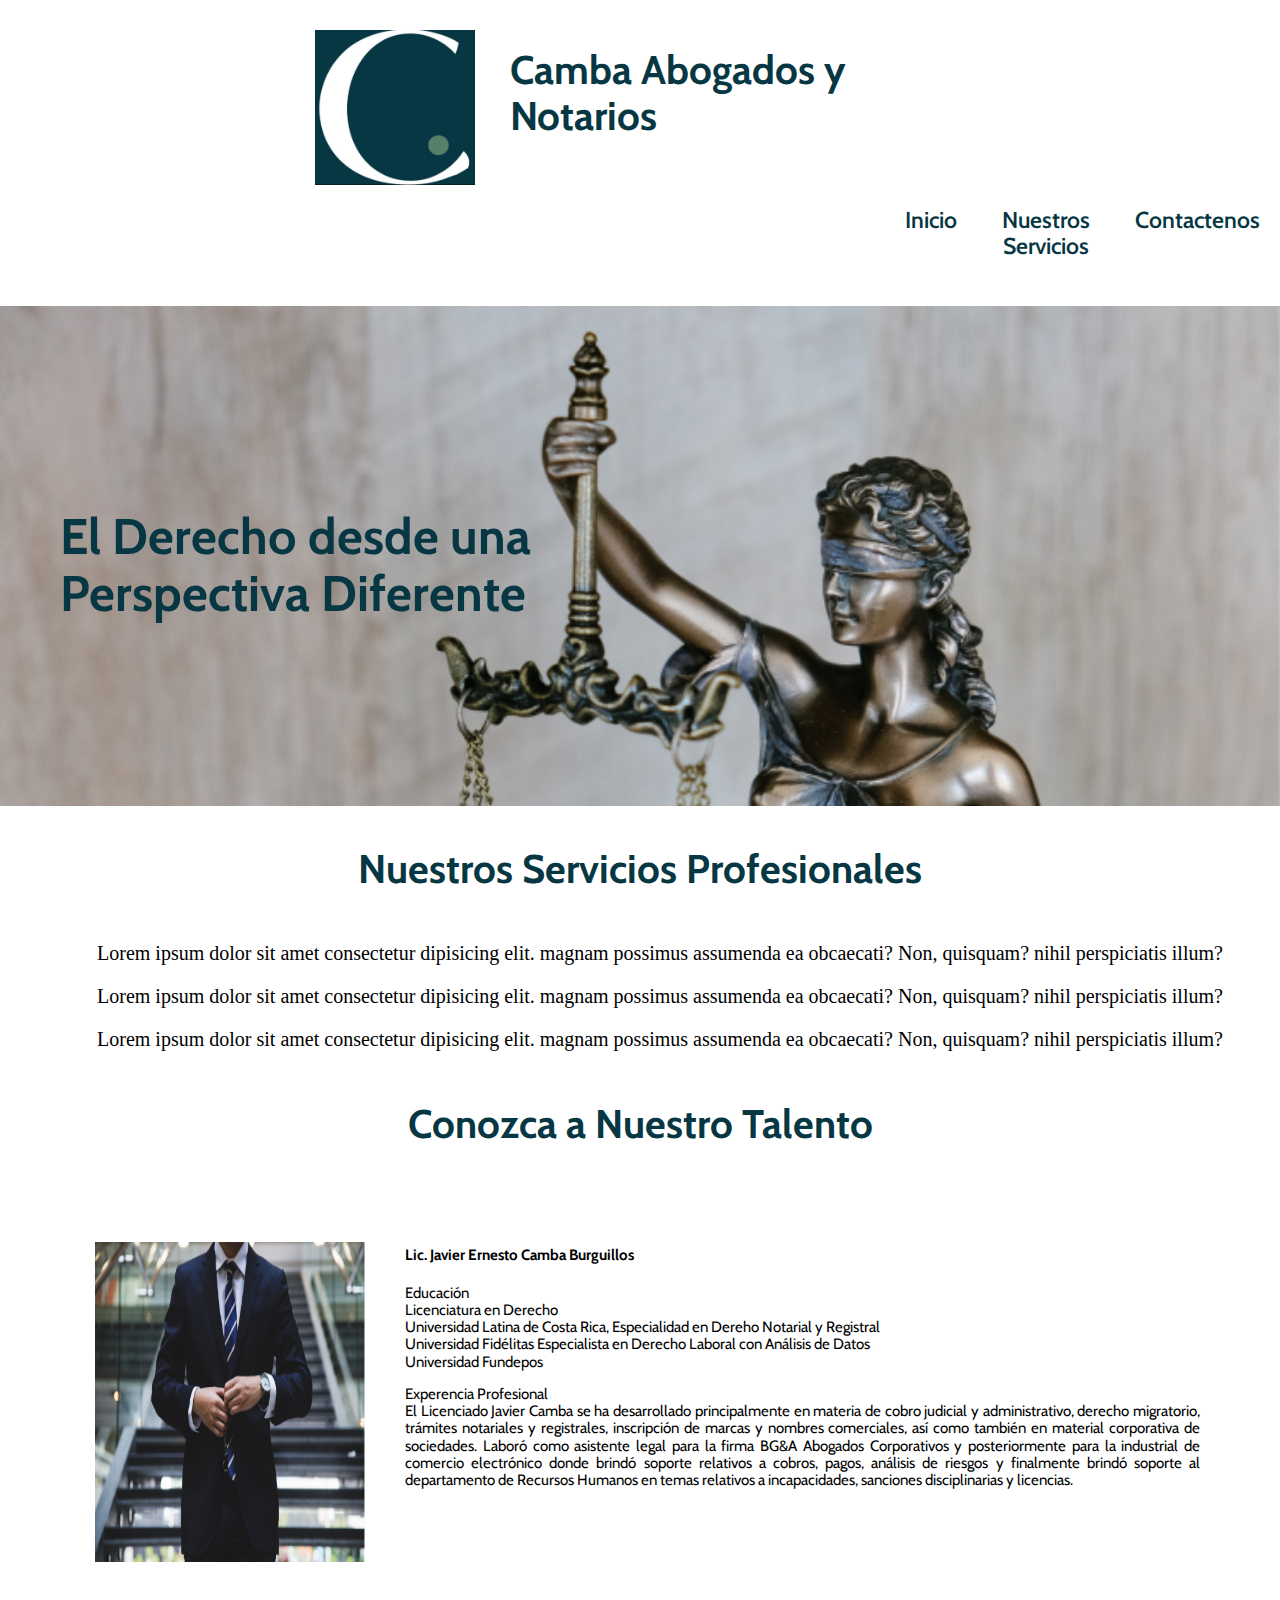
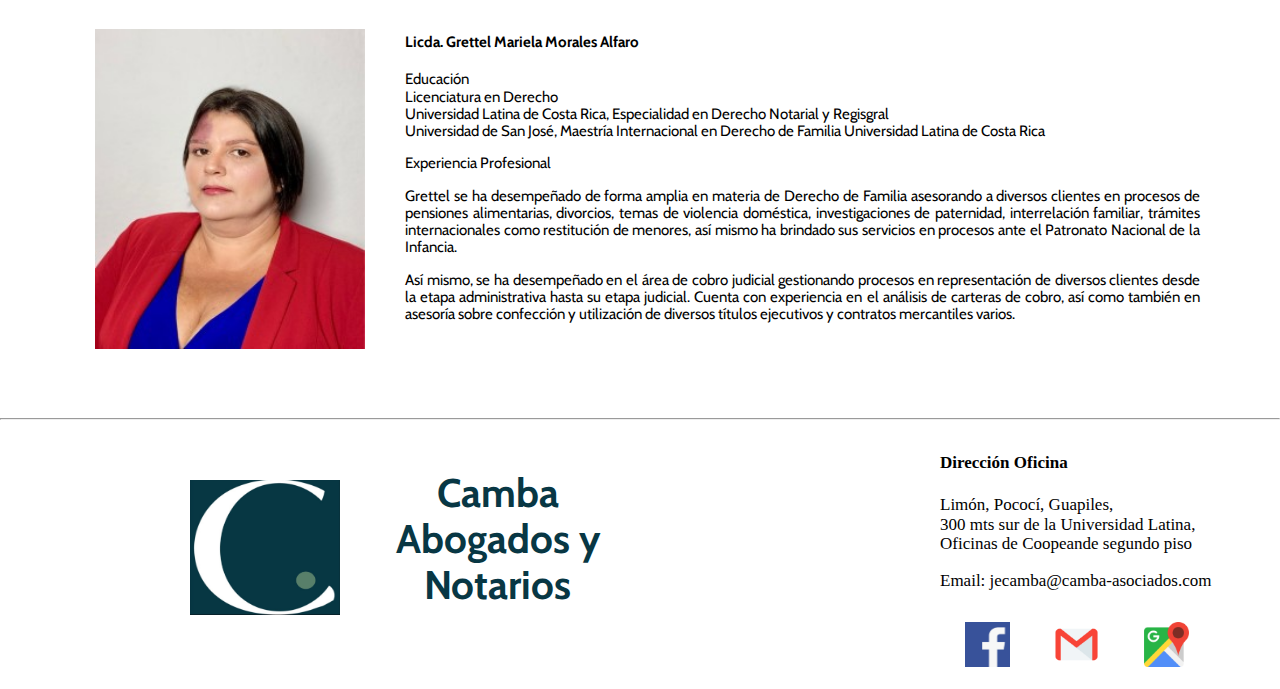
==== index.html @ 41d9d63f "update" ====
<!DOCTYPE html>
<html lang="es">
<head>
    <meta charset="UTF-8">
    <meta http-equiv="X-UA-Compatible" content="IE=edge">
    <meta name="viewport" content="width=device-width, initial-scale=1.0">
    <title>Camba & Asociados</title>
    <link rel="stylesheet" href="css/normalize.css">
    <link rel="preconnect" href="https://fonts.googleapis.com">
    <link rel="preconnect" href="https://fonts.gstatic.com" crossorigin>
    <link href="https://fonts.googleapis.com/css2?family=Cabin:wght@500&display=swap" rel="stylesheet">
    <link href="css/style.css" rel="stylesheet">
</head>
<body>
    <header>
        <img class="top-logo" src="images/logo-blanco1.png" alt="logo">
        <h1>Camba Abogados y Notarios<h1>

            <nav class="barra-navegacion">
                <a href="#">Inicio</a>
                <a href="#">Nuestros Servicios</a>
                <a href="#">Contactenos</a>
            </nav>

    </header>
    <section class="hero">
        <div>
            <h2 class="quote">El Derecho desde una <br> Perspectiva Diferente</h2>
            </div>            
        </div><!--contenido hero-->
    </section>  
    <main>
        <h3>Nuestros Servicios Profesionales</h3>
        <ul class="servicios">
            <li>Lorem ipsum dolor sit amet consectetur dipisicing elit. 
                magnam possimus assumenda ea obcaecati? Non, quisquam? nihil perspiciatis illum?</li> 
            <li>Lorem ipsum dolor sit amet consectetur dipisicing elit.
                magnam possimus assumenda ea obcaecati? Non, quisquam? nihil perspiciatis illum?</li>
            <li>Lorem ipsum dolor sit amet consectetur dipisicing elit.
                 magnam possimus assumenda ea obcaecati? Non, quisquam? nihil perspiciatis illum?</li>                    
        </ul>
        <h3>Conozca a Nuestro Talento</h3>
        <section class="talento">
            <img class="foto" src="images/abogado.png" alt="lic">
            <h4>Lic. Javier Ernesto Camba Burguillos</h4>
            <p>Educación<br> Licenciatura en Derecho  <br>
            Universidad Latina de Costa Rica, Especialidad en Dereho Notarial y Registral<br>
            Universidad Fidélitas Especialista en Derecho Laboral con Análisis de Datos<br>
            Universidad Fundepos</p>
            <p>Experencia Profesional<br>
            El Licenciado Javier Camba se ha desarrollado principalmente en materia de cobro judicial y administrativo,
                derecho migratorio, trámites notariales y registrales, inscripción de marcas y nombres comerciales, así
                como también en material corporativa de sociedades.  Laboró como asistente legal para la firma BG&A Abogados
                Corporativos y posteriormente para la industrial de comercio electrónico donde brindó soporte relativos 
                a cobros, pagos, análisis de riesgos y finalmente brindó soporte al departamento de Recursos Humanos en 
                temas relativos a incapacidades, sanciones disciplinarias y licencias.
            </p>
        </section>

        <section class="talento">
            <img class="foto" src="images/licenciada.jpg" alt="licda">    
            <h4 class="name">Licda. Grettel Mariela Morales Alfaro</h4>
            <p>Educación<br>  Licenciatura en Derecho <br>
            Universidad Latina de Costa Rica, Especialidad en Derecho Notarial y Regisgral <br>
            Universidad de San José, Maestría Internacional en Derecho de Familia 
            Universidad Latina de Costa Rica</p>
            <p>Experiencia Profesional</p>
            <p>Grettel se ha desempeñado de forma amplia en materia de Derecho de Familia asesorando a diversos
                clientes en procesos de pensiones alimentarias, divorcios, temas de violencia doméstica, investigaciones
                de paternidad, interrelación familiar, trámites internacionales como restitución de menores, así mismo
                ha brindado sus servicios en procesos ante el Patronato Nacional de la Infancia.
            </p>
            <p>Así mismo, se ha desempeñado en el área de cobro judicial gestionando procesos en representación de 
                diversos clientes desde la etapa administrativa hasta su etapa judicial.  Cuenta con experiencia en el 
                análisis de carteras de cobro, así como también en asesoría sobre confección y utilización de diversos
                títulos ejecutivos y contratos mercantiles varios.</p>
        </section>
    </main>
    <hr>
    <footer>
        <section class="abogados">
            <img class="bottom-logo" src="images/logo-blanco1.png" alt="logo">
            <h3 class="abogados-titulo">Camba Abogados y Notarios</h3>       
        </section>
        <div class="contact">
            <h4>Dirección Oficina</h4>
            <p>Limón, Pococí, Guapiles, <br>300 mts sur de la Universidad Latina, <br>Oficinas de Coopeande segundo piso</p>
            <p>Email: jecamba@camba-asociados.com</p>
            <a href="https://www.facebook.com/profile.php?id=100090174113965&mibextid=LQQJ4d" target="_blank"><img src="images/facebook.png" alt="facebook logo" class="icon"></a>
            <a href="mailto:jecamba-asociados.com" target="_blank"><img src="images/email.png" alt="gmail logo" class="icon"></a> 
            <a href="#" target="_blank"><img src="images/location.png" alt="ubicacion" class="icon"></a>
        </div>       
    </footer>
</body>
</html>
---- css/style.css ----
:root {
    --primario: #8f9e93;
    --secundario: #d9d9b4;
    --claro: #527f49;
    --oscuro: #083744;
    
    --fuenteHeading: 'cabin', sans-serif;
}

/* Globales */
html {
    font-size: 62.5%;
    box-sizing: border-box;  /*hack para box model*/
    scroll-snap-type: y mandatory;
}

*, *:before, *:after {
    box-sizing: inherit;
  }  

body {
    font-size: 20px;
    background: white;
    justify-content: space-evenly;
}

  .hero {
    background-image: url(../images/law.png);
    background-repeat: no-repeat center;
    background-size: cover;
    height: 500px;
    position: relative;
    padding: 1rem;
}

h1 {
    font-family: var(--fuenteHeading);
    color: var(--oscuro);
    padding: .5em;
}

h2 {
    font-family: var(--fuenteHeading);
    font-size: 50px; 
    color: var(--oscuro);
    margin-left: 50px; 
    margin-bottom: 50px;
    padding-top: 15rem;
}

h3 {
    font-family: var(--fuenteHeading);
    text-align: center;
    font-size: 40px;
    color: var(--oscuro);
}

/*barra Nav*/
.barra-navegacion {
    display: flex;
    flex-direction: column;
}

@media(min-width: 768px) {
    .barra-navegacion {
       flex-direction: row;
       justify-content: space-evenly; 
    }
}

.barra-navegacion, a {
    text-align: center;
    text-decoration: none;
    font-size: 2rem;
    font-weight: 600;
    color: var(--oscuro);
    font-size: 23px; 
    margin-top: 80px;    
}

/*SERVICIOS*/
.servicios li {
    text-align: center;
    list-style-type: none;
    padding: 1rem;
}

img {
    float: center; 
    padding: 1.5rem;
}

/*HEADER*/

header {
    display: grid;
    grid-template-columns: 1fr 2fr 2fr;
}

.talento {
    text-align: justify;
    margin: 50px;
}

.top-logo {
    width: 190px;
    height: 200px;
    margin-left: 30rem;
    padding-top: 3rem;
}

.icon {
    width: 75px;
    height: 75px;
    margin-left: 1rem;
}

/*NUESTRO TALENTO*/
.talento {
    justify-content: center;
    padding: 3rem;
    font-size: 1.5rem;
    font-family: var(--fuenteHeading);
}

.foto {
    float: left;
    margin-right: 25px;
    width: 30rem;
    height: 350px;
}

/*FOOTER*/
footer {
    display: grid;
    grid-template-columns: 2fr 2fr;
}

.bottom-logo {
    width: 180px;
    height: 200px;
    float: left;
    margin-left: 175px;
    padding-top: 5rem;
}   

.contact {
    float: right;
    margin-left: 300px;
    font-size: 17px;
}


/*CONTACT US*/
.contacto {
    text-align: center;
    padding: 0%;
}

.bloques {
    display: grid;
    grid-template-columns: repeat(4, 1fr);
    gap: 2rem;
}
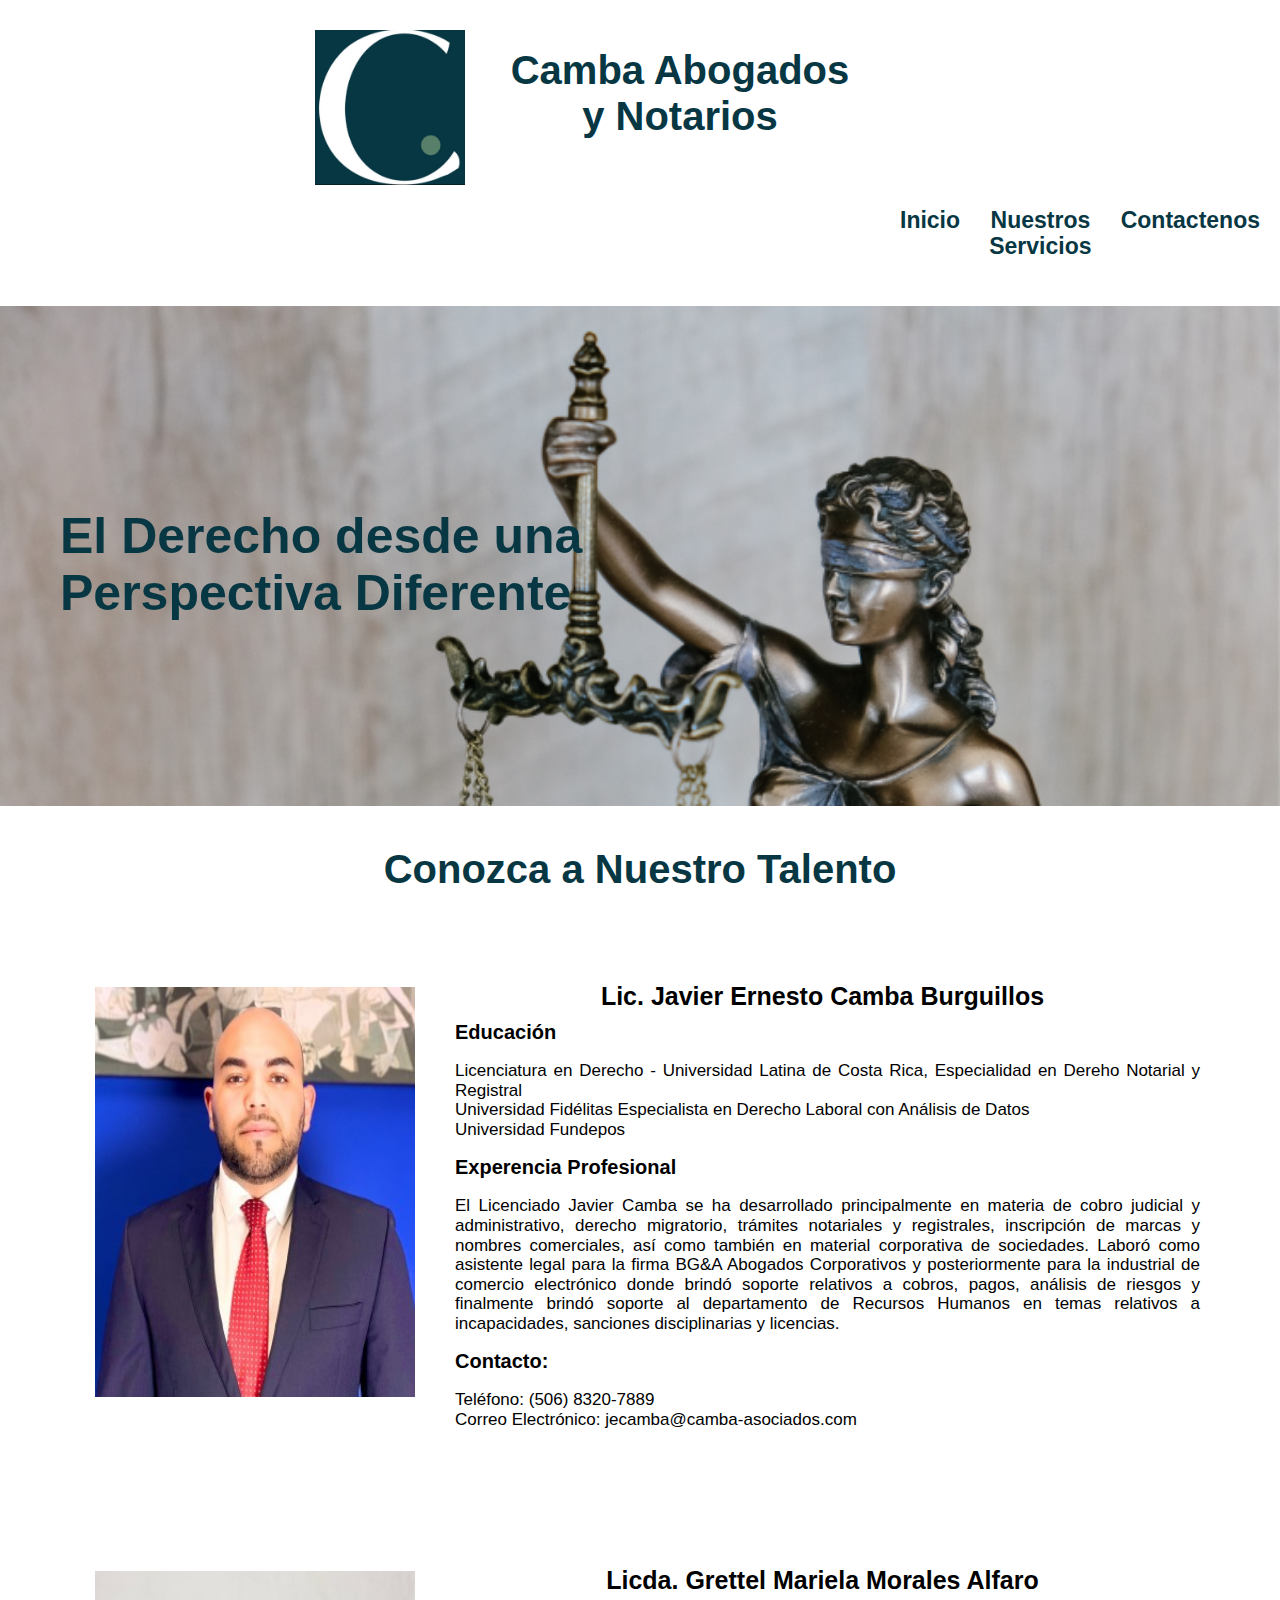
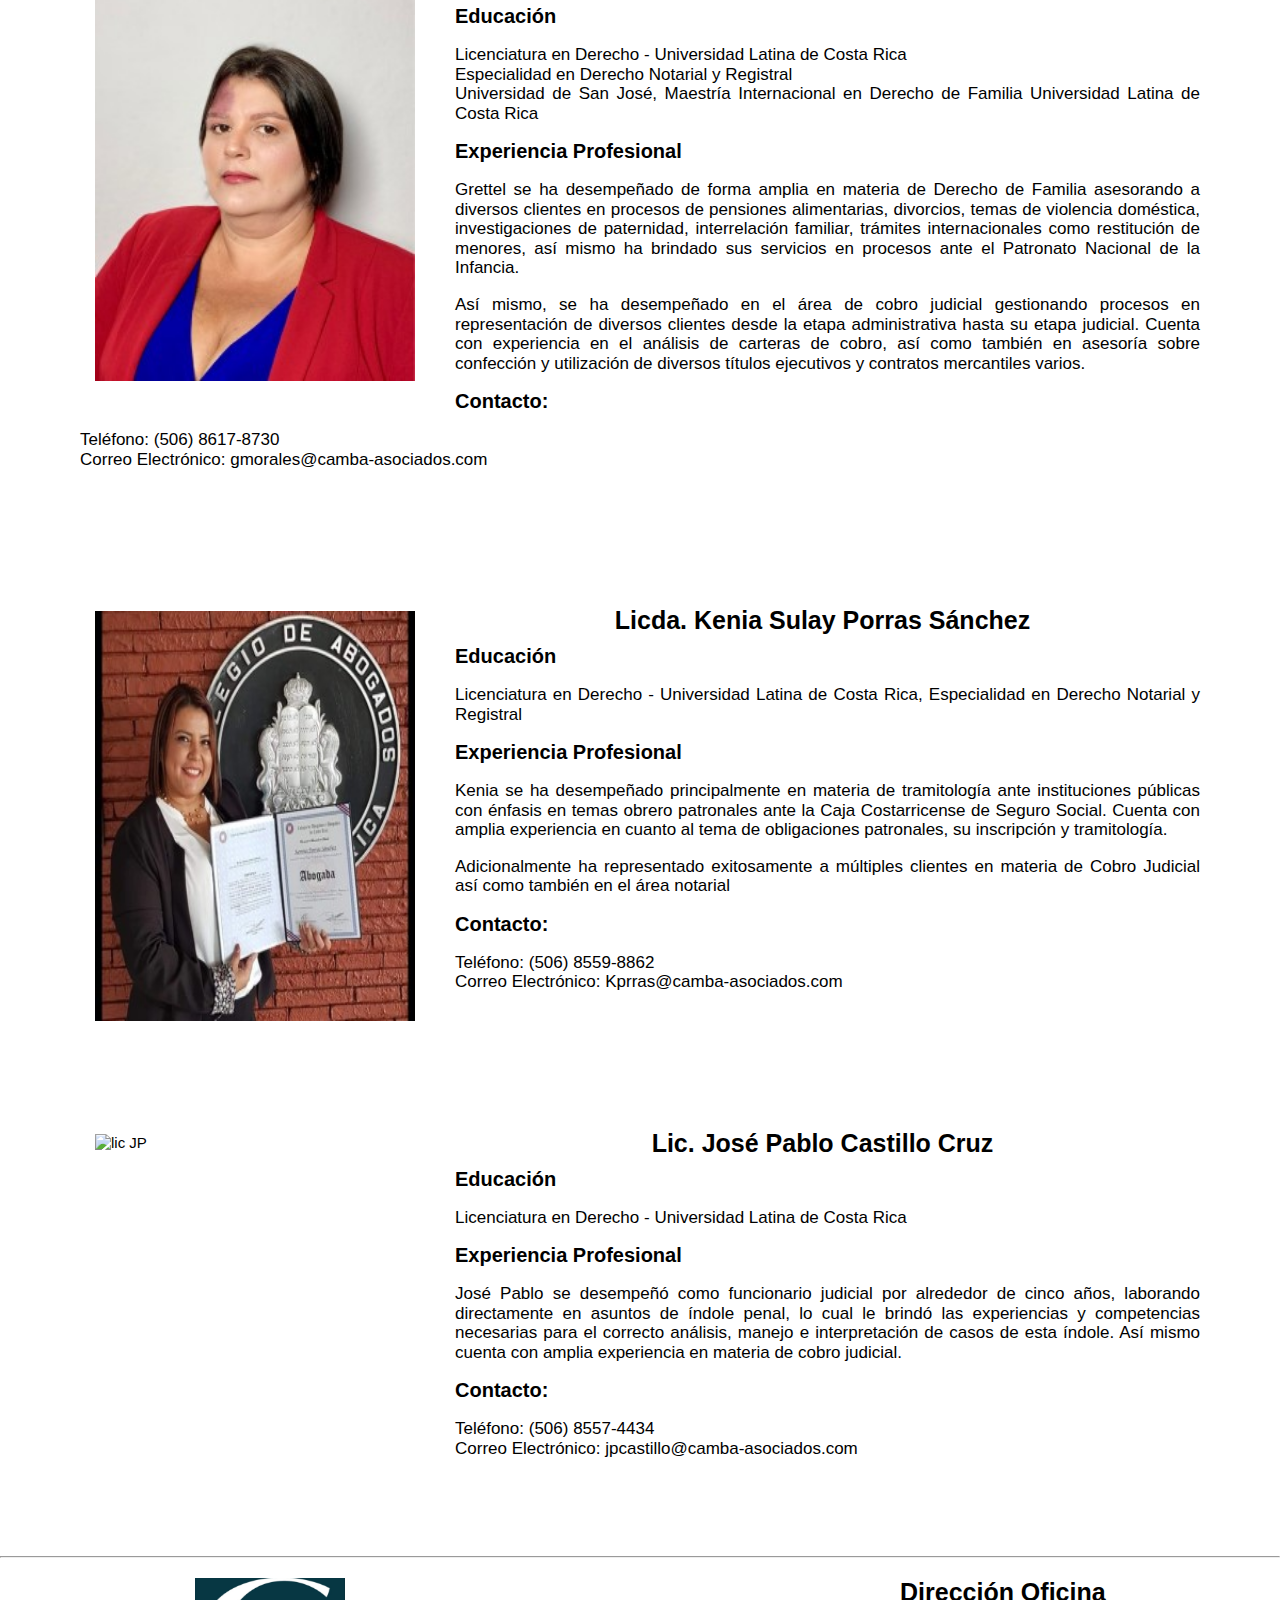
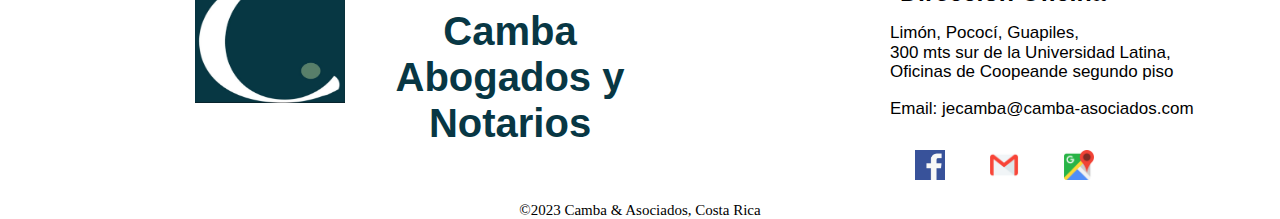
==== commit 67200785: "updates" ====
--- a/index.html
+++ b/index.html
@@ -6,22 +6,21 @@
     <meta name="viewport" content="width=device-width, initial-scale=1.0">
     <title>Camba & Asociados</title>
     <link rel="stylesheet" href="css/normalize.css">
-    <link rel="preconnect" href="https://fonts.googleapis.com">
-    <link rel="preconnect" href="https://fonts.gstatic.com" crossorigin>
-    <link href="https://fonts.googleapis.com/css2?family=Cabin:wght@500&display=swap" rel="stylesheet">
+    <link rel="stylesheet" href="css/normalize.css">
+    <link href="https://fonts.googleapis.com/css2?family=Dongle&family=Indie+Flower&family=Krub:wght@400;700&family=Luxurious+Roman&display=swap" rel="stylesheet">
+    <link rel="preload" href="css/style.css" as="style">
     <link href="css/style.css" rel="stylesheet">
 </head>
 <body>
     <header>
         <img class="top-logo" src="images/logo-blanco1.png" alt="logo">
         <h1>Camba Abogados y Notarios<h1>
-
             <nav class="barra-navegacion">
-                <a href="#">Inicio</a>
-                <a href="#">Nuestros Servicios</a>
-                <a href="#">Contactenos</a>
+               <!--<button class="menu"><span id="ham" class="toggle-btn"> &#9776; </span><span id="xbutton" class="hidden toggle-btn"> X </span></button>--> 
+                <a href="index.html">Inicio</a>
+                <a href="nuestros-servicios.html">Nuestros Servicios</a>
+                <a href="contactenos.html">Contactenos</a>
             </nav>
-
     </header>
     <section class="hero">
         <div>
@@ -30,41 +29,35 @@
         </div><!--contenido hero-->
     </section>  
     <main>
-        <h3>Nuestros Servicios Profesionales</h3>
-        <ul class="servicios">
-            <li>Lorem ipsum dolor sit amet consectetur dipisicing elit. 
-                magnam possimus assumenda ea obcaecati? Non, quisquam? nihil perspiciatis illum?</li> 
-            <li>Lorem ipsum dolor sit amet consectetur dipisicing elit.
-                magnam possimus assumenda ea obcaecati? Non, quisquam? nihil perspiciatis illum?</li>
-            <li>Lorem ipsum dolor sit amet consectetur dipisicing elit.
-                 magnam possimus assumenda ea obcaecati? Non, quisquam? nihil perspiciatis illum?</li>                    
-        </ul>
         <h3>Conozca a Nuestro Talento</h3>
         <section class="talento">
-            <img class="foto" src="images/abogado.png" alt="lic">
+            <img class="foto" src="images/Lic-Javier.jpg" alt="lic">
             <h4>Lic. Javier Ernesto Camba Burguillos</h4>
-            <p>Educación<br> Licenciatura en Derecho  <br>
-            Universidad Latina de Costa Rica, Especialidad en Dereho Notarial y Registral<br>
+            <h5>Educación </h5> 
+            <p>Licenciatura en Derecho - Universidad Latina de Costa Rica, Especialidad en Dereho Notarial y Registral<br>
             Universidad Fidélitas Especialista en Derecho Laboral con Análisis de Datos<br>
             Universidad Fundepos</p>
-            <p>Experencia Profesional<br>
-            El Licenciado Javier Camba se ha desarrollado principalmente en materia de cobro judicial y administrativo,
+            <h5> Experencia Profesional</h5>
+            <p>El Licenciado Javier Camba se ha desarrollado principalmente en materia de cobro judicial y administrativo,
                 derecho migratorio, trámites notariales y registrales, inscripción de marcas y nombres comerciales, así
                 como también en material corporativa de sociedades.  Laboró como asistente legal para la firma BG&A Abogados
                 Corporativos y posteriormente para la industrial de comercio electrónico donde brindó soporte relativos 
                 a cobros, pagos, análisis de riesgos y finalmente brindó soporte al departamento de Recursos Humanos en 
                 temas relativos a incapacidades, sanciones disciplinarias y licencias.
             </p>
+            <h5> Contacto:</h5> 
+            <p>Teléfono: (506) 8320-7889<br>Correo Electrónico: jecamba@camba-asociados.com </p>
         </section>
 
         <section class="talento">
-            <img class="foto" src="images/licenciada.jpg" alt="licda">    
+            <img class="foto" src="images/licenciada.jpg" alt="licda Grettel">    
             <h4 class="name">Licda. Grettel Mariela Morales Alfaro</h4>
-            <p>Educación<br>  Licenciatura en Derecho <br>
-            Universidad Latina de Costa Rica, Especialidad en Derecho Notarial y Regisgral <br>
+            <h5>Educación</h5>
+            <p>Licenciatura en Derecho - Universidad Latina de Costa Rica
+            <br> Especialidad en Derecho Notarial y Registral<br>
             Universidad de San José, Maestría Internacional en Derecho de Familia 
             Universidad Latina de Costa Rica</p>
-            <p>Experiencia Profesional</p>
+            <h5>Experiencia Profesional</h5>
             <p>Grettel se ha desempeñado de forma amplia en materia de Derecho de Familia asesorando a diversos
                 clientes en procesos de pensiones alimentarias, divorcios, temas de violencia doméstica, investigaciones
                 de paternidad, interrelación familiar, trámites internacionales como restitución de menores, así mismo
@@ -74,6 +67,38 @@
                 diversos clientes desde la etapa administrativa hasta su etapa judicial.  Cuenta con experiencia en el 
                 análisis de carteras de cobro, así como también en asesoría sobre confección y utilización de diversos
                 títulos ejecutivos y contratos mercantiles varios.</p>
+            <h5>Contacto:</h5>
+            <p>Teléfono: (506) 8617-8730<br>Correo Electrónico: gmorales@camba-asociados.com </p>
+        </section>
+
+        <section class="talento">
+            <img class="foto" src="images/licenciada-K.jpg" alt="licda Kenia">
+            <h4 class="name">Licda. Kenia Sulay Porras Sánchez</h4>
+            <h5>Educación</h5>
+            <p>Licenciatura en Derecho - Universidad Latina de Costa Rica, Especialidad en Derecho Notarial y Registral <br></p>
+            <h5>Experiencia Profesional</h5>
+            <p>Kenia se ha desempeñado principalmente en materia de tramitología ante instituciones públicas con
+                énfasis en temas obrero patronales ante la Caja Costarricense de Seguro Social.  Cuenta con amplia
+                experiencia en cuanto al tema de obligaciones patronales, su inscripción y tramitología.
+            </p>
+            <p>Adicionalmente ha representado exitosamente a múltiples clientes en materia de Cobro Judicial así 
+                como también en el área notarial
+            </p>
+            <h5>Contacto:</h5> <p>Teléfono: (506) 8559-8862<br>Correo Electrónico: Kprras@camba-asociados.com </p>
+        </section>
+
+        <section class="talento">
+            <img class="foto" src="images/abogado-II.png" alt="lic  JP">
+            <h4 class="name">Lic. José Pablo Castillo Cruz</h4>
+            <h5>Educación</h5>
+            <p>Licenciatura en Derecho - Universidad Latina de Costa Rica<br></p>
+            <h5>Experiencia Profesional</h5>
+            <p>José Pablo se desempeñó como funcionario judicial por alrededor de cinco años, laborando directamente
+                en asuntos de índole penal, lo cual le brindó las experiencias y competencias necesarias para el
+                correcto análisis, manejo e interpretación de casos de esta índole.  Así mismo cuenta con amplia 
+                experiencia en materia de cobro judicial.
+            </p>
+            <h5>Contacto:</h5> <p>Teléfono: (506) 8557-4434<br>Correo Electrónico: jpcastillo@camba-asociados.com </p>
         </section>
     </main>
     <hr>
@@ -83,13 +108,14 @@
             <h3 class="abogados-titulo">Camba Abogados y Notarios</h3>       
         </section>
         <div class="contact">
-            <h4>Dirección Oficina</h4>
+            <h4 class="address">Dirección Oficina</h4>
             <p>Limón, Pococí, Guapiles, <br>300 mts sur de la Universidad Latina, <br>Oficinas de Coopeande segundo piso</p>
             <p>Email: jecamba@camba-asociados.com</p>
             <a href="https://www.facebook.com/profile.php?id=100090174113965&mibextid=LQQJ4d" target="_blank"><img src="images/facebook.png" alt="facebook logo" class="icon"></a>
             <a href="mailto:jecamba-asociados.com" target="_blank"><img src="images/email.png" alt="gmail logo" class="icon"></a> 
             <a href="#" target="_blank"><img src="images/location.png" alt="ubicacion" class="icon"></a>
-        </div>       
+        </div>     
     </footer>
+    <div class="footer-info">&copy;<span id="currentyear"></span>2023 Camba & Asociados, Costa Rica</div> 
 </body>
 </html>--- a/css/style.css
+++ b/css/style.css
@@ -4,7 +4,8 @@
     --claro: #527f49;
     --oscuro: #083744;
     
-    --fuenteHeading: 'cabin', sans-serif;
+    --fuenteHeading: 'PT Sans', sans-serif;
+    --fuenteParrafos: 'Open Sans', sans-serif;
 }
 
 /* Globales */
@@ -37,6 +38,7 @@
     font-family: var(--fuenteHeading);
     color: var(--oscuro);
     padding: .5em;
+    text-align: center;
 }
 
 h2 {
@@ -53,12 +55,37 @@
     text-align: center;
     font-size: 40px;
     color: var(--oscuro);
+}
+
+h4{
+    font-size: 25px;
+    text-align: center;
+    font-family:var(--fuenteHeading);
+    margin: 1rem;
+}
+
+h5 {
+    font-family: var(--fuenteHeading);
+    font-size: 20px;
+    margin: auto;
+}
+
+p {
+    font-family: var(--fuenteParrafos);
+    font-size: 17px;
 }
 
 /*barra Nav*/
 .barra-navegacion {
     display: flex;
     flex-direction: column;
+}
+
+.date {
+    text-align: center;
+    font-family: var(--fuenteHeading);
+    color: var(--oscuro);
+    font: bold;
 }
 
 @media(min-width: 768px) {
@@ -80,9 +107,10 @@
 
 /*SERVICIOS*/
 .servicios li {
-    text-align: center;
-    list-style-type: none;
+    text-align: justify;
+    list-style-type: circle;
     padding: 1rem;
+    margin-left: 45rem;
 }
 
 img {
@@ -103,15 +131,15 @@
 }
 
 .top-logo {
-    width: 190px;
+    width: 180px;
     height: 200px;
     margin-left: 30rem;
     padding-top: 3rem;
 }
 
 .icon {
-    width: 75px;
-    height: 75px;
+    width: 60px;
+    height: 60px;
     margin-left: 1rem;
 }
 
@@ -126,8 +154,14 @@
 .foto {
     float: left;
     margin-right: 25px;
-    width: 30rem;
-    height: 350px;
+    width: 35rem;
+    height: 44rem;
+}
+
+.subtitle{
+    font-size: 20px;
+    font: bold;
+    padding: 0%;
 }
 
 /*FOOTER*/
@@ -138,30 +172,51 @@
 
 .bottom-logo {
     width: 180px;
-    height: 200px;
+    height: 150px;
     float: left;
-    margin-left: 175px;
-    padding-top: 5rem;
+    margin-right: 20px;
+    padding-top: 1rem;
+    margin-left: 180px;
 }   
 
 .contact {
     float: right;
-    margin-left: 300px;
+    margin-left: 250px;
     font-size: 17px;
 }
 
+.footer-info {
+    text-align: center;
+    font-size: 15px;
+}
+
+.abogados-titulo {
+    text-align: center;
+}
+
+.address {
+    text-align: justify;
+}
 
 /*CONTACT US*/
 .contacto {
-    text-align: center;
-    padding: 0%;
+    text-align: justify;
+    margin-right: 7rem;
+    margin-left: 7rem;
+    margin-bottom: 15rem;    
+}
+
+.contacto__titulo {
+    text-align: center;
+    padding: 5rem;
 }
 
 .bloques {
     display: grid;
     grid-template-columns: repeat(4, 1fr);
-    gap: 2rem;
-}
-
-
-
+    gap: 1rem;
+    margin: auto;
+}
+
+
+
--- a/css/style.css
+++ b/css/style.css
@@ -4,7 +4,8 @@
     --claro: #527f49;
     --oscuro: #083744;
     
-    --fuenteHeading: 'cabin', sans-serif;
+    --fuenteHeading: 'PT Sans', sans-serif;
+    --fuenteParrafos: 'Open Sans', sans-serif;
 }
 
 /* Globales */
@@ -37,6 +38,7 @@
     font-family: var(--fuenteHeading);
     color: var(--oscuro);
     padding: .5em;
+    text-align: center;
 }
 
 h2 {
@@ -53,12 +55,37 @@
     text-align: center;
     font-size: 40px;
     color: var(--oscuro);
+}
+
+h4{
+    font-size: 25px;
+    text-align: center;
+    font-family:var(--fuenteHeading);
+    margin: 1rem;
+}
+
+h5 {
+    font-family: var(--fuenteHeading);
+    font-size: 20px;
+    margin: auto;
+}
+
+p {
+    font-family: var(--fuenteParrafos);
+    font-size: 17px;
 }
 
 /*barra Nav*/
 .barra-navegacion {
     display: flex;
     flex-direction: column;
+}
+
+.date {
+    text-align: center;
+    font-family: var(--fuenteHeading);
+    color: var(--oscuro);
+    font: bold;
 }
 
 @media(min-width: 768px) {
@@ -80,9 +107,10 @@
 
 /*SERVICIOS*/
 .servicios li {
-    text-align: center;
-    list-style-type: none;
+    text-align: justify;
+    list-style-type: circle;
     padding: 1rem;
+    margin-left: 45rem;
 }
 
 img {
@@ -103,15 +131,15 @@
 }
 
 .top-logo {
-    width: 190px;
+    width: 180px;
     height: 200px;
     margin-left: 30rem;
     padding-top: 3rem;
 }
 
 .icon {
-    width: 75px;
-    height: 75px;
+    width: 60px;
+    height: 60px;
     margin-left: 1rem;
 }
 
@@ -126,8 +154,14 @@
 .foto {
     float: left;
     margin-right: 25px;
-    width: 30rem;
-    height: 350px;
+    width: 35rem;
+    height: 44rem;
+}
+
+.subtitle{
+    font-size: 20px;
+    font: bold;
+    padding: 0%;
 }
 
 /*FOOTER*/
@@ -138,30 +172,51 @@
 
 .bottom-logo {
     width: 180px;
-    height: 200px;
+    height: 150px;
     float: left;
-    margin-left: 175px;
-    padding-top: 5rem;
+    margin-right: 20px;
+    padding-top: 1rem;
+    margin-left: 180px;
 }   
 
 .contact {
     float: right;
-    margin-left: 300px;
+    margin-left: 250px;
     font-size: 17px;
 }
 
+.footer-info {
+    text-align: center;
+    font-size: 15px;
+}
+
+.abogados-titulo {
+    text-align: center;
+}
+
+.address {
+    text-align: justify;
+}
 
 /*CONTACT US*/
 .contacto {
-    text-align: center;
-    padding: 0%;
+    text-align: justify;
+    margin-right: 7rem;
+    margin-left: 7rem;
+    margin-bottom: 15rem;    
+}
+
+.contacto__titulo {
+    text-align: center;
+    padding: 5rem;
 }
 
 .bloques {
     display: grid;
     grid-template-columns: repeat(4, 1fr);
-    gap: 2rem;
-}
-
-
-
+    gap: 1rem;
+    margin: auto;
+}
+
+
+
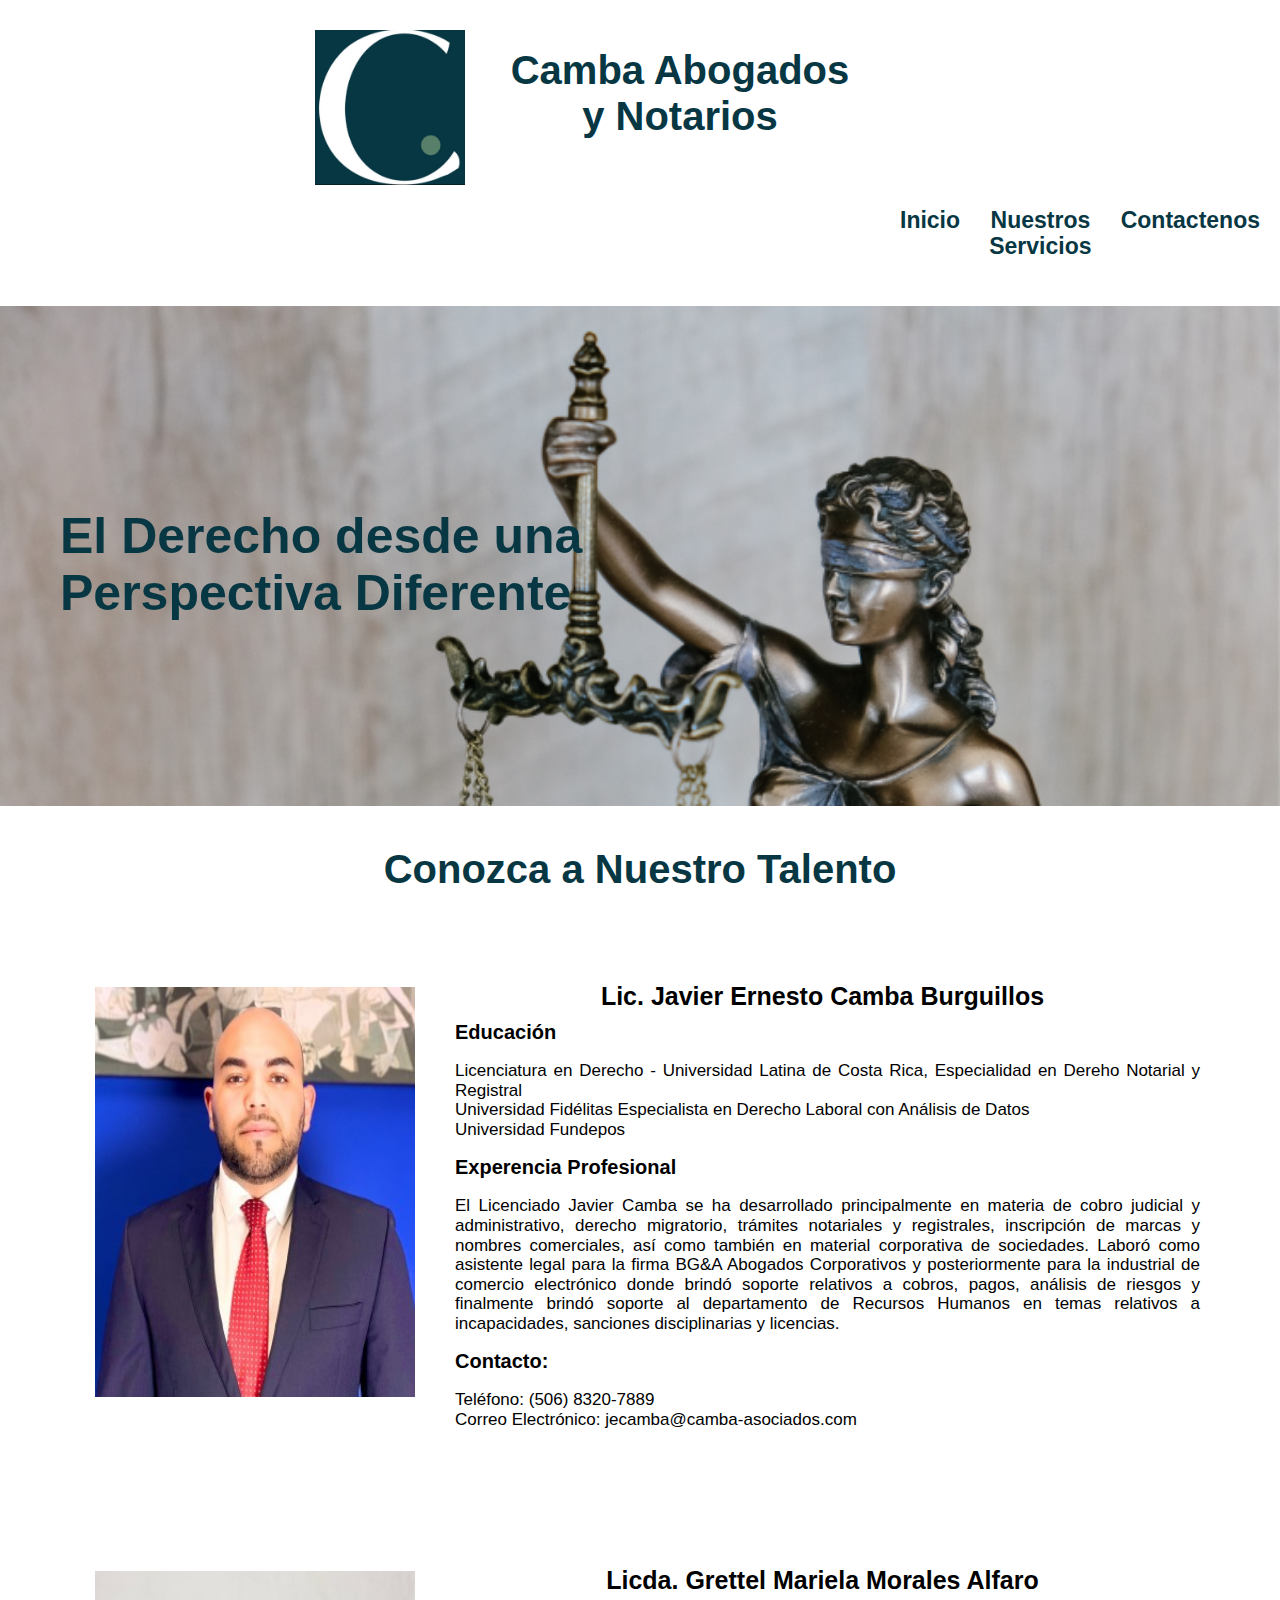
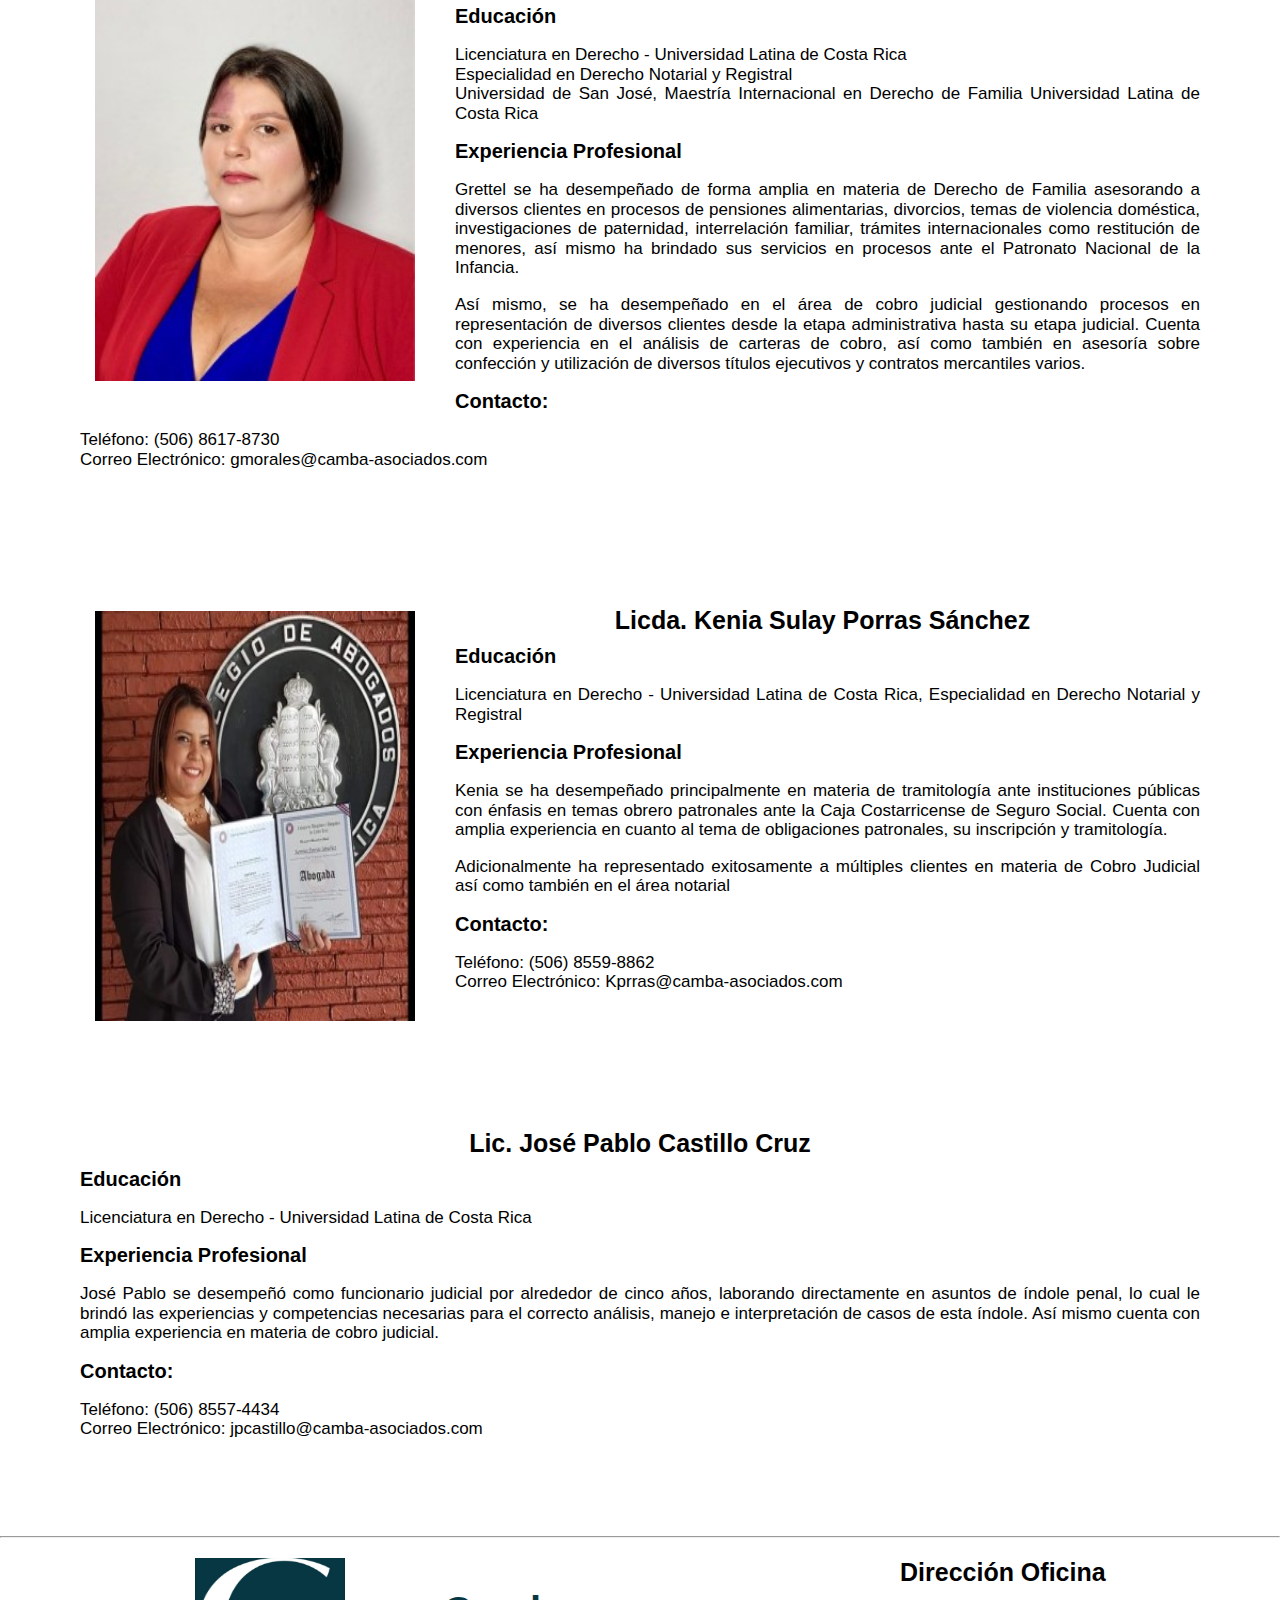
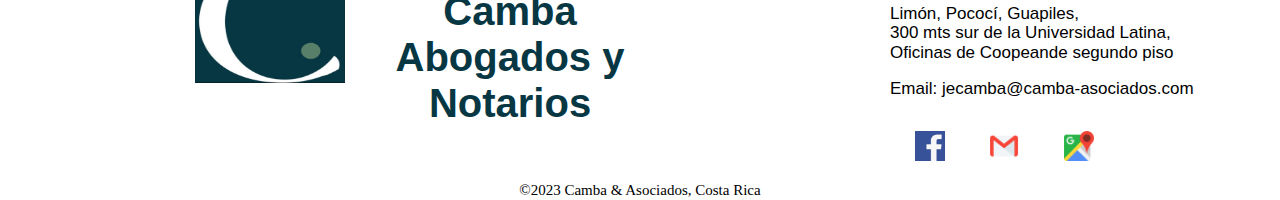
==== commit 95262701: "updates" ====
--- a/index.html
+++ b/index.html
@@ -88,7 +88,7 @@
         </section>
 
         <section class="talento">
-            <img class="foto" src="images/abogado-II.png" alt="lic  JP">
+            
             <h4 class="name">Lic. José Pablo Castillo Cruz</h4>
             <h5>Educación</h5>
             <p>Licenciatura en Derecho - Universidad Latina de Costa Rica<br></p>
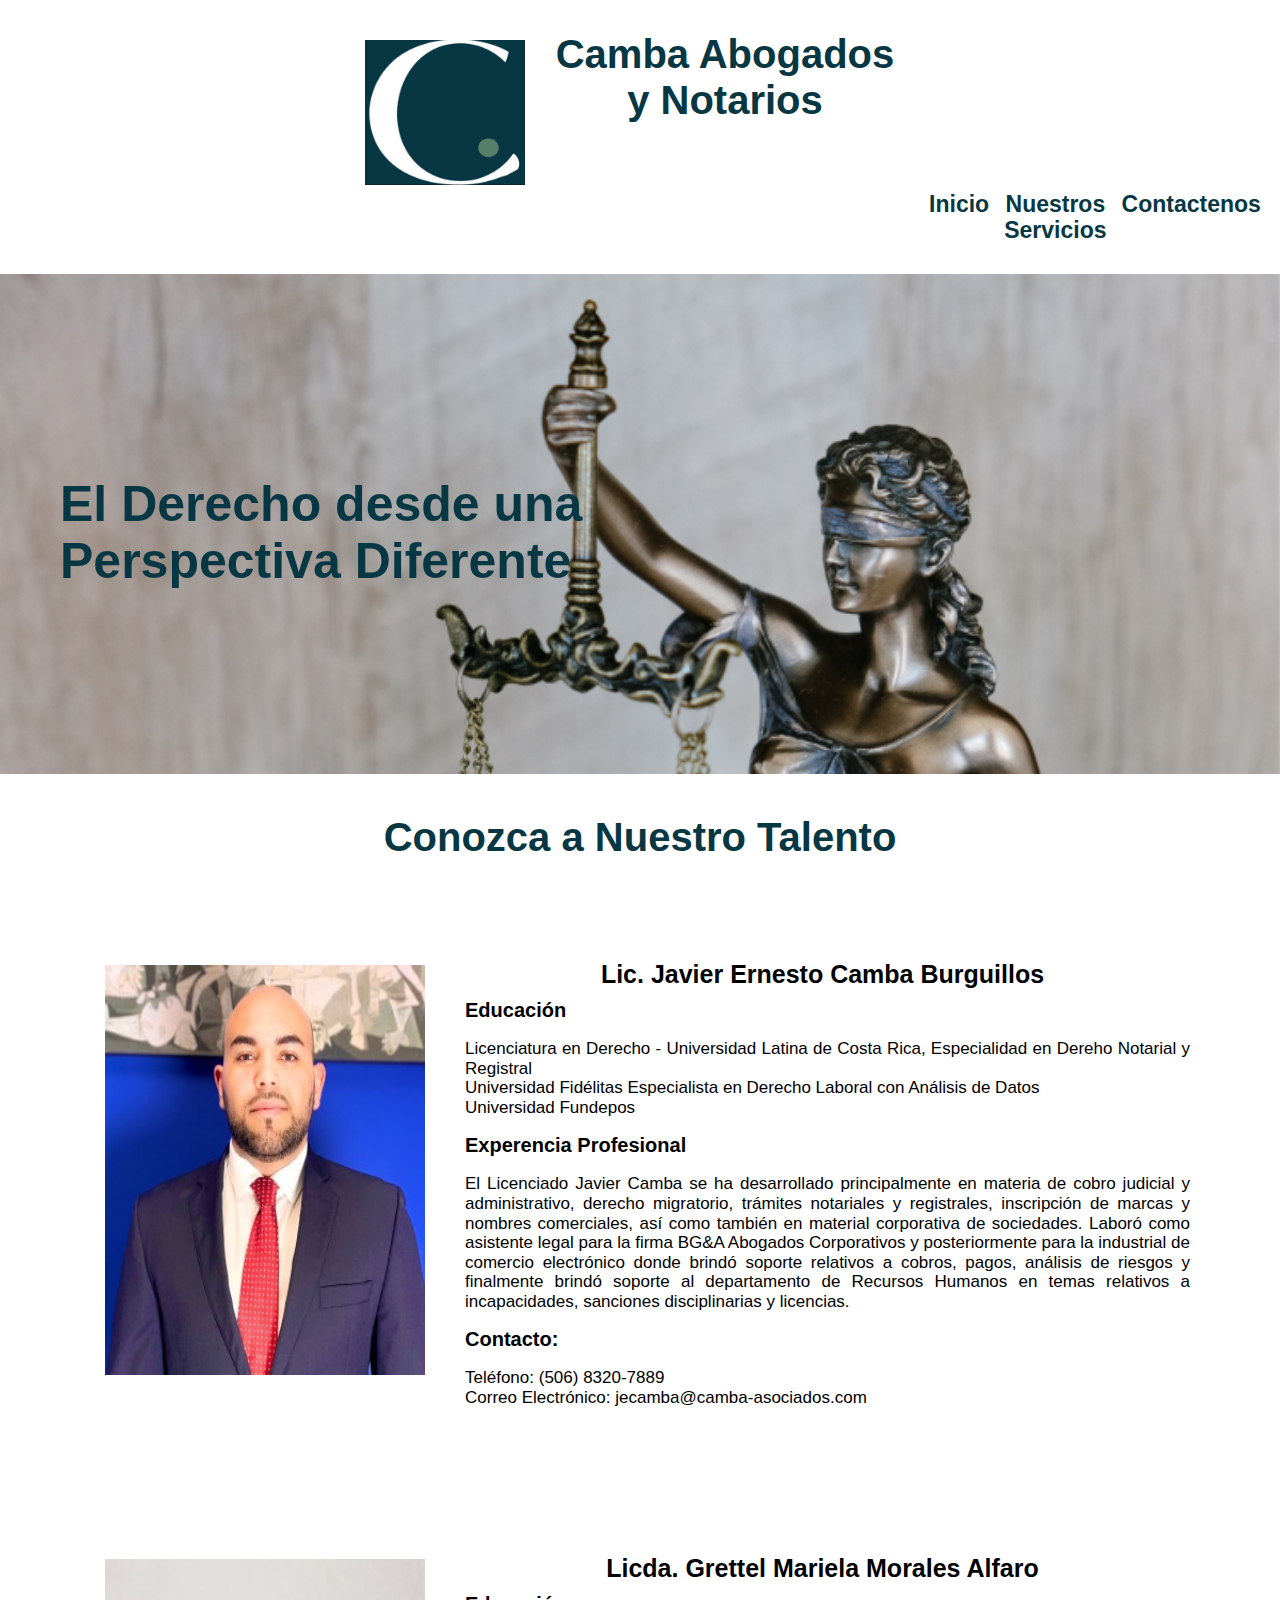
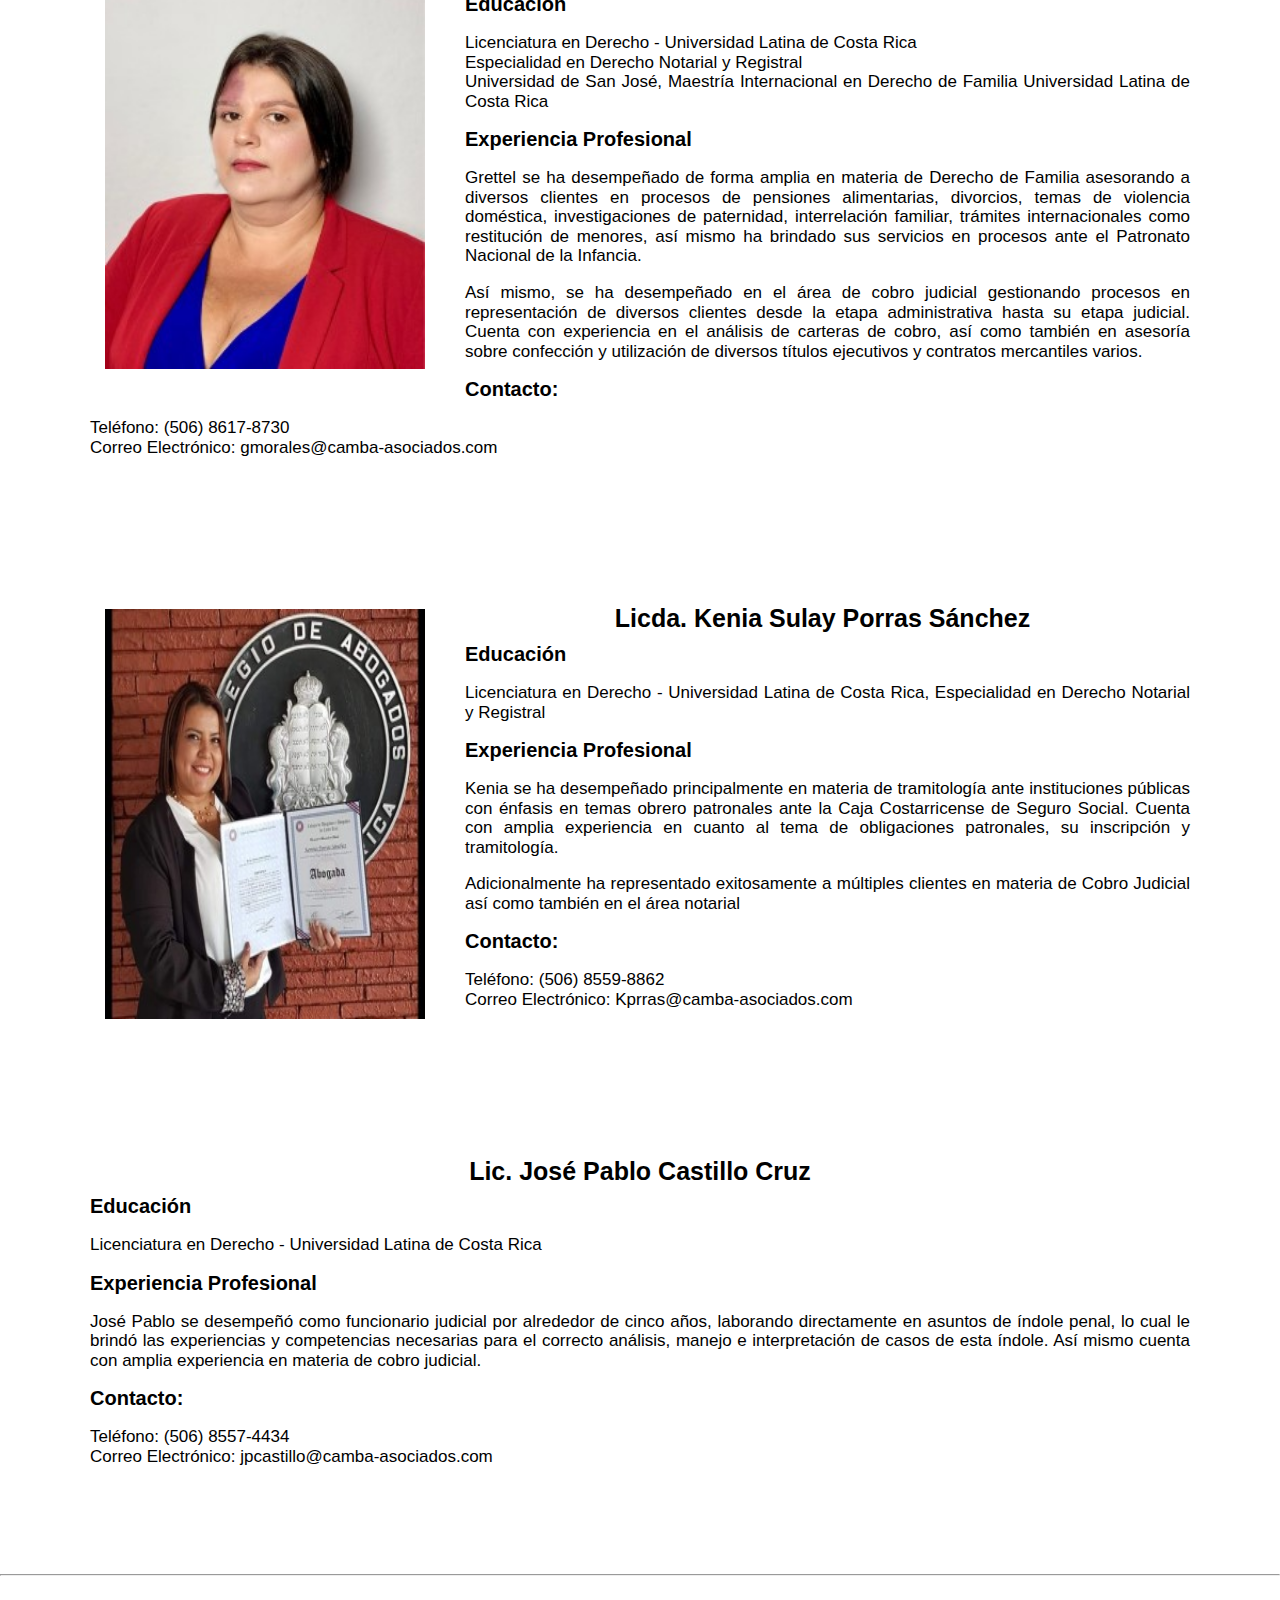
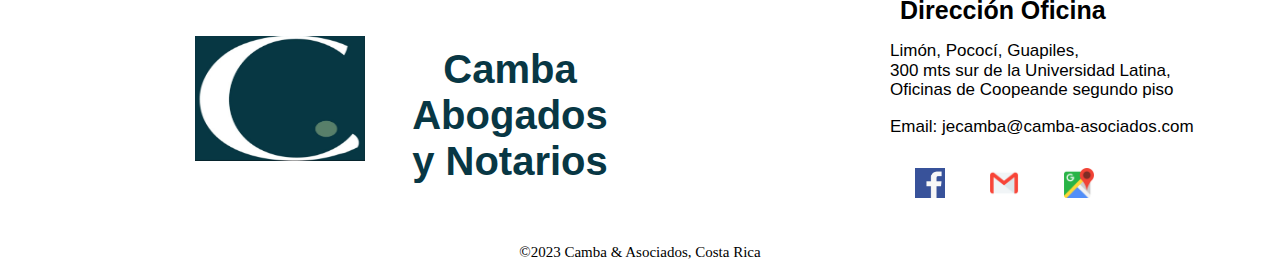
==== commit f9874925: "updates" ====
--- a/index.html
+++ b/index.html
@@ -14,17 +14,17 @@
 <body>
     <header>
         <img class="top-logo" src="images/logo-blanco1.png" alt="logo">
-        <h1>Camba Abogados y Notarios<h1>
+        <h1>Camba Abogados<br>y Notarios<h1>
             <nav class="barra-navegacion">
                <!--<button class="menu"><span id="ham" class="toggle-btn"> &#9776; </span><span id="xbutton" class="hidden toggle-btn"> X </span></button>--> 
                 <a href="index.html">Inicio</a>
-                <a href="nuestros-servicios.html">Nuestros Servicios</a>
+                <a href="nuestros-servicios.html">Nuestros<br> Servicios</a>
                 <a href="contactenos.html">Contactenos</a>
             </nav>
     </header>
     <section class="hero">
         <div>
-            <h2 class="quote">El Derecho desde una <br> Perspectiva Diferente</h2>
+            <h2 class="quote">El Derecho desde una <br>Perspectiva Diferente</h2>
             </div>            
         </div><!--contenido hero-->
     </section>  
--- a/css/style.css
+++ b/css/style.css
@@ -37,7 +37,7 @@
 h1 {
     font-family: var(--fuenteHeading);
     color: var(--oscuro);
-    padding: .5em;
+    padding: .1em;
     text-align: center;
 }
 
@@ -88,13 +88,6 @@
     font: bold;
 }
 
-@media(min-width: 768px) {
-    .barra-navegacion {
-       flex-direction: row;
-       justify-content: space-evenly; 
-    }
-}
-
 .barra-navegacion, a {
     text-align: center;
     text-decoration: none;
@@ -102,15 +95,18 @@
     font-weight: 600;
     color: var(--oscuro);
     font-size: 23px; 
-    margin-top: 80px;    
+    margin-top: 80px;  
+    flex-direction: row;
+    justify-content: space-evenly;   
 }
 
 /*SERVICIOS*/
 .servicios li {
     text-align: justify;
     list-style-type: circle;
-    padding: 1rem;
+    padding: 3rem;
     margin-left: 45rem;
+    font-size: 2.5rem;
 }
 
 img {
@@ -127,14 +123,14 @@
 
 .talento {
     text-align: justify;
-    margin: 50px;
+    margin: 60px;
 }
 
 .top-logo {
-    width: 180px;
+    width: 190px;
     height: 200px;
-    margin-left: 30rem;
-    padding-top: 3rem;
+    margin-left: 35rem;
+    padding-top: 4rem;
 }
 
 .icon {
@@ -171,11 +167,11 @@
 }
 
 .bottom-logo {
-    width: 180px;
-    height: 150px;
+    width: 200px;
+    height: 190px;
     float: left;
     margin-right: 20px;
-    padding-top: 1rem;
+    padding-top: 5rem;
     margin-left: 180px;
 }   
 
@@ -192,6 +188,7 @@
 
 .abogados-titulo {
     text-align: center;
+    padding: 2rem;
 }
 
 .address {
@@ -216,7 +213,6 @@
     grid-template-columns: repeat(4, 1fr);
     gap: 1rem;
     margin: auto;
-}
-
-
-
+    text-align: center;
+}
+
--- a/css/style.css
+++ b/css/style.css
@@ -37,7 +37,7 @@
 h1 {
     font-family: var(--fuenteHeading);
     color: var(--oscuro);
-    padding: .5em;
+    padding: .1em;
     text-align: center;
 }
 
@@ -88,13 +88,6 @@
     font: bold;
 }
 
-@media(min-width: 768px) {
-    .barra-navegacion {
-       flex-direction: row;
-       justify-content: space-evenly; 
-    }
-}
-
 .barra-navegacion, a {
     text-align: center;
     text-decoration: none;
@@ -102,15 +95,18 @@
     font-weight: 600;
     color: var(--oscuro);
     font-size: 23px; 
-    margin-top: 80px;    
+    margin-top: 80px;  
+    flex-direction: row;
+    justify-content: space-evenly;   
 }
 
 /*SERVICIOS*/
 .servicios li {
     text-align: justify;
     list-style-type: circle;
-    padding: 1rem;
+    padding: 3rem;
     margin-left: 45rem;
+    font-size: 2.5rem;
 }
 
 img {
@@ -127,14 +123,14 @@
 
 .talento {
     text-align: justify;
-    margin: 50px;
+    margin: 60px;
 }
 
 .top-logo {
-    width: 180px;
+    width: 190px;
     height: 200px;
-    margin-left: 30rem;
-    padding-top: 3rem;
+    margin-left: 35rem;
+    padding-top: 4rem;
 }
 
 .icon {
@@ -171,11 +167,11 @@
 }
 
 .bottom-logo {
-    width: 180px;
-    height: 150px;
+    width: 200px;
+    height: 190px;
     float: left;
     margin-right: 20px;
-    padding-top: 1rem;
+    padding-top: 5rem;
     margin-left: 180px;
 }   
 
@@ -192,6 +188,7 @@
 
 .abogados-titulo {
     text-align: center;
+    padding: 2rem;
 }
 
 .address {
@@ -216,7 +213,6 @@
     grid-template-columns: repeat(4, 1fr);
     gap: 1rem;
     margin: auto;
-}
-
-
-
+    text-align: center;
+}
+
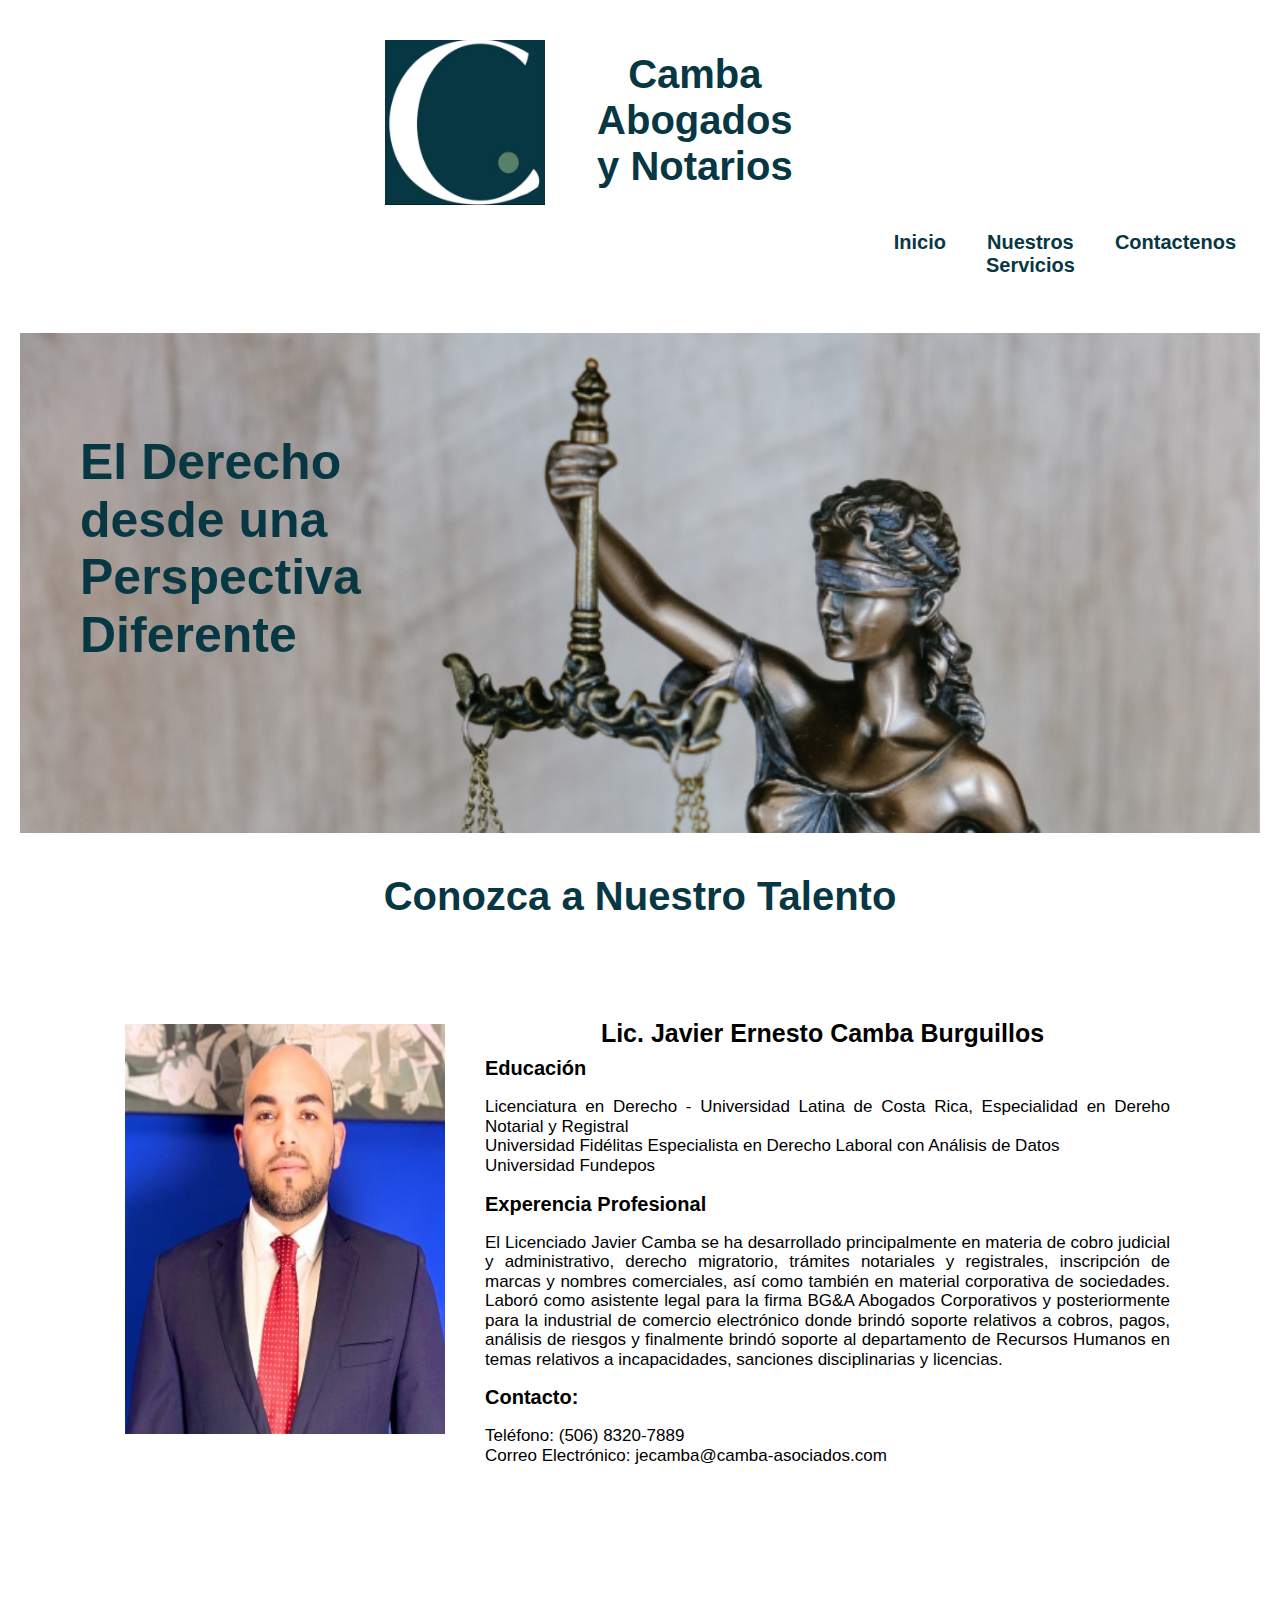
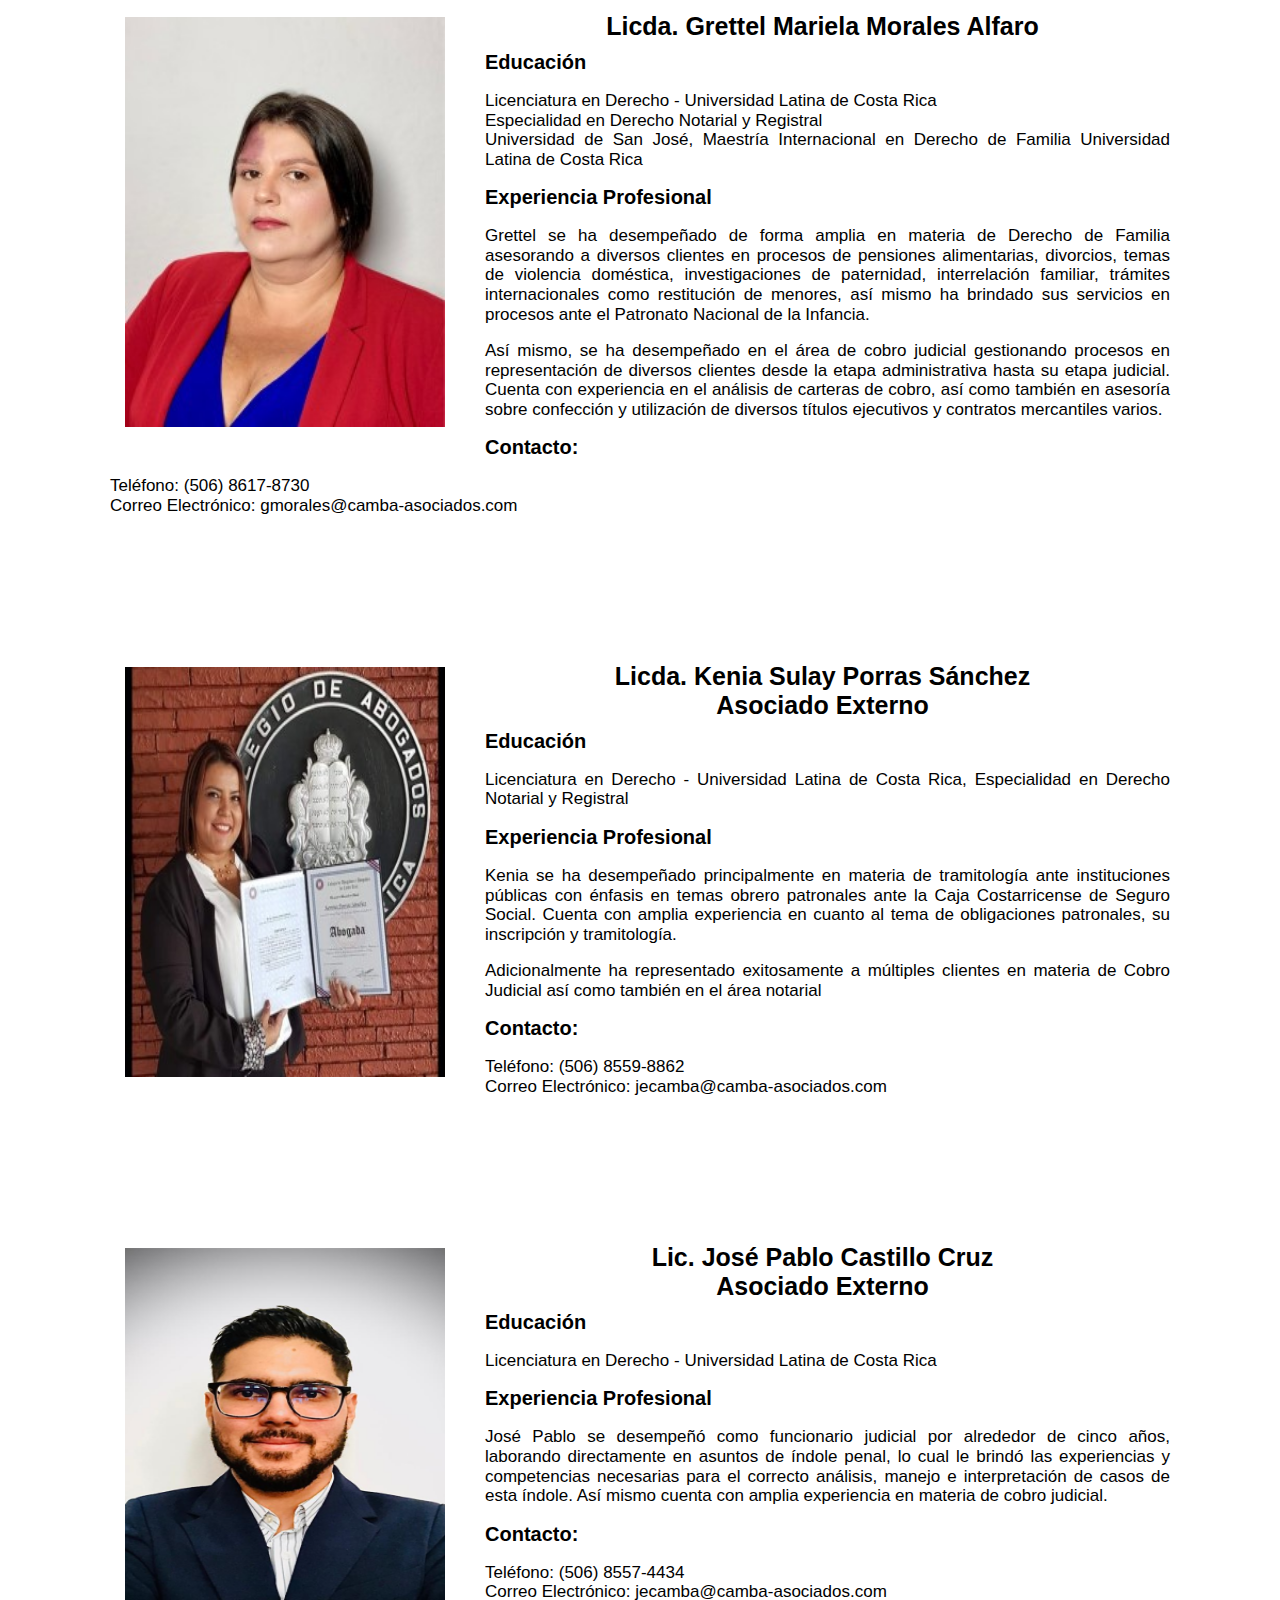
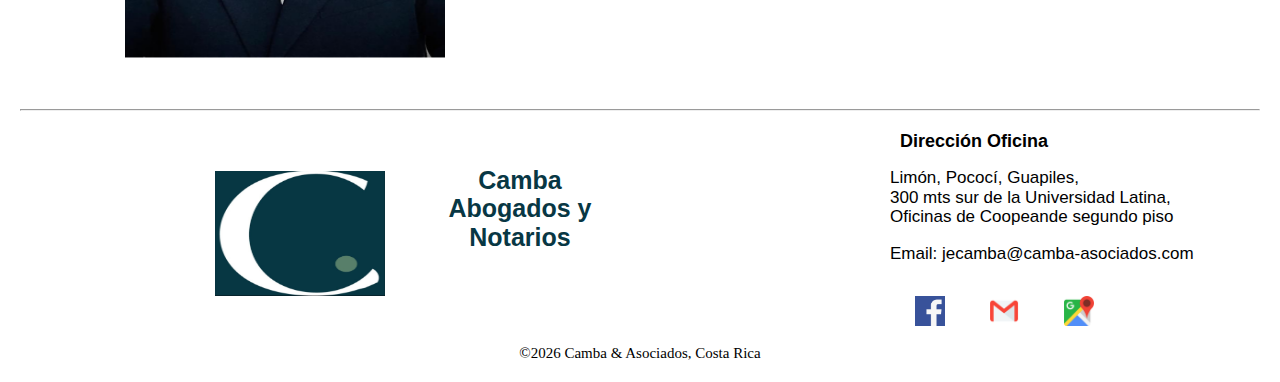
==== commit f7be34a3: "updates" ====
--- a/index.html
+++ b/index.html
@@ -6,25 +6,28 @@
     <meta name="viewport" content="width=device-width, initial-scale=1.0">
     <title>Camba & Asociados</title>
     <link rel="stylesheet" href="css/normalize.css">
-    <link rel="stylesheet" href="css/normalize.css">
     <link href="https://fonts.googleapis.com/css2?family=Dongle&family=Indie+Flower&family=Krub:wght@400;700&family=Luxurious+Roman&display=swap" rel="stylesheet">
     <link rel="preload" href="css/style.css" as="style">
     <link href="css/style.css" rel="stylesheet">
+    <link href="css/medium.css" rel="stylesheet">
+    <link href="css/large.css" rel="stylesheet">
 </head>
 <body>
     <header>
         <img class="top-logo" src="images/logo-blanco1.png" alt="logo">
         <h1>Camba Abogados<br>y Notarios<h1>
-            <nav class="barra-navegacion">
-               <!--<button class="menu"><span id="ham" class="toggle-btn"> &#9776; </span><span id="xbutton" class="hidden toggle-btn"> X </span></button>--> 
-                <a href="index.html">Inicio</a>
-                <a href="nuestros-servicios.html">Nuestros<br> Servicios</a>
-                <a href="contactenos.html">Contactenos</a>
+            <nav>
+                <ul class="barra-navegacion">
+                    <li><a class="ham" href="#"><img src="images/ham-menu.png"></a></li>
+                    <li><a href="index.html">Inicio</a></li>             
+                    <li><a href="nuestros-servicios.html">Nuestros<br> Servicios</a></li>
+                    <li><a href="contactenos.html">Contactenos</a></li>
+                </ul>
             </nav>
     </header>
     <section class="hero">
         <div>
-            <h2 class="quote">El Derecho desde una <br>Perspectiva Diferente</h2>
+            <h2 class="quote">El Derecho<br> desde una <br>Perspectiva<br> Diferente</h2>
             </div>            
         </div><!--contenido hero-->
     </section>  
@@ -73,7 +76,7 @@
 
         <section class="talento">
             <img class="foto" src="images/licenciada-K.jpg" alt="licda Kenia">
-            <h4 class="name">Licda. Kenia Sulay Porras Sánchez</h4>
+            <h4 class="name">Licda. Kenia Sulay Porras Sánchez<br>Asociado Externo</h4>
             <h5>Educación</h5>
             <p>Licenciatura en Derecho - Universidad Latina de Costa Rica, Especialidad en Derecho Notarial y Registral <br></p>
             <h5>Experiencia Profesional</h5>
@@ -84,12 +87,12 @@
             <p>Adicionalmente ha representado exitosamente a múltiples clientes en materia de Cobro Judicial así 
                 como también en el área notarial
             </p>
-            <h5>Contacto:</h5> <p>Teléfono: (506) 8559-8862<br>Correo Electrónico: Kprras@camba-asociados.com </p>
+            <h5>Contacto:</h5> <p>Teléfono: (506) 8559-8862<br>Correo Electrónico: jecamba@camba-asociados.com</p>
         </section>
 
         <section class="talento">
-            
-            <h4 class="name">Lic. José Pablo Castillo Cruz</h4>
+            <img class="foto" src="images/lic-JP.png" alt="lic JP">
+            <h4 class="name">Lic. José Pablo Castillo Cruz<br>Asociado Externo</h4>
             <h5>Educación</h5>
             <p>Licenciatura en Derecho - Universidad Latina de Costa Rica<br></p>
             <h5>Experiencia Profesional</h5>
@@ -98,7 +101,7 @@
                 correcto análisis, manejo e interpretación de casos de esta índole.  Así mismo cuenta con amplia 
                 experiencia en materia de cobro judicial.
             </p>
-            <h5>Contacto:</h5> <p>Teléfono: (506) 8557-4434<br>Correo Electrónico: jpcastillo@camba-asociados.com </p>
+            <h5>Contacto:</h5> <p>Teléfono: (506) 8557-4434<br>Correo Electrónico: jecamba@camba-asociados.com </p>
         </section>
     </main>
     <hr>
@@ -111,11 +114,14 @@
             <h4 class="address">Dirección Oficina</h4>
             <p>Limón, Pococí, Guapiles, <br>300 mts sur de la Universidad Latina, <br>Oficinas de Coopeande segundo piso</p>
             <p>Email: jecamba@camba-asociados.com</p>
-            <a href="https://www.facebook.com/profile.php?id=100090174113965&mibextid=LQQJ4d" target="_blank"><img src="images/facebook.png" alt="facebook logo" class="icon"></a>
-            <a href="mailto:jecamba-asociados.com" target="_blank"><img src="images/email.png" alt="gmail logo" class="icon"></a> 
-            <a href="#" target="_blank"><img src="images/location.png" alt="ubicacion" class="icon"></a>
-        </div>     
+            <a class="social" href="https://www.facebook.com/profile.php?id=100090174113965&mibextid=LQQJ4d" target="_blank"><img src="images/facebook.png" alt="facebook logo" class="icon"></a>
+            <a class="social" href="mailto:jecamba-asociados.com" target="_blank"><img src="images/email.png" alt="gmail logo" class="icon"></a> 
+            <a class="social" href="#" target="_blank"><img src="images/location.png" alt="ubicacion" class="icon"></a> 
+        
+        </div>             
     </footer>
-    <div class="footer-info">&copy;<span id="currentyear"></span>2023 Camba & Asociados, Costa Rica</div> 
+    <div class="footer-info">&copy;<span id="currentyear"></span> Camba & Asociados, Costa Rica</div>
+    <script src="js/date.js"></script>
+    <script src="js/ham.js"></script>
 </body>
 </html>--- a/css/style.css
+++ b/css/style.css
@@ -20,16 +20,17 @@
   }  
 
 body {
-    font-size: 20px;
+    font-size: 8px;
     background: white;
     justify-content: space-evenly;
+    padding: 1em;
 }
 
   .hero {
     background-image: url(../images/law.png);
     background-repeat: no-repeat center;
     background-size: cover;
-    height: 500px;
+    height: 280px;
     position: relative;
     padding: 1rem;
 }
@@ -43,11 +44,11 @@
 
 h2 {
     font-family: var(--fuenteHeading);
-    font-size: 50px; 
+    font-size: 20px; 
     color: var(--oscuro);
-    margin-left: 50px; 
-    margin-bottom: 50px;
-    padding-top: 15rem;
+    margin-left: 13px; 
+    margin-bottom: 20px;
+    padding-top: 5rem;
 }
 
 h3 {
@@ -75,68 +76,96 @@
     font-size: 17px;
 }
 
+
+
+/*SERVICIOS*/
+.servicios li {
+    text-align: left;
+    list-style-type: circle;
+    padding: 2rem;
+    margin-left: 8rem;
+    font-size: 2.5rem;
+}
+
+img {
+    float: center; 
+    padding: 1rem;
+}
+
+/*HEADER*/
+
+header {
+    display: grid;
+    grid-template-columns: 1fr 1fr 2fr;
+}
+
+.talento {
+    text-align: justify;
+    margin: auto;
+}
+
+.top-logo {
+    width: 110px;
+    height: 105px;
+    margin-left: 3rem;
+    padding-top: 1rem;
+}
+
 /*barra Nav*/
 .barra-navegacion {
     display: flex;
+}
+
+/*HAM MENU*/
+/* Small/Phone View ***************/
+nav {
+	margin: 0 auto;
+    max-height: 750px;
+}
+.barra-navegacion {
+	list-style: none;
     flex-direction: column;
-}
-
-.date {
-    text-align: center;
-    font-family: var(--fuenteHeading);
-    color: var(--oscuro);
-    font: bold;
-}
-
-.barra-navegacion, a {
-    text-align: center;
-    text-decoration: none;
-    font-size: 2rem;
-    font-weight: 600;
-    color: var(--oscuro);
-    font-size: 23px; 
-    margin-top: 80px;  
-    flex-direction: row;
-    justify-content: space-evenly;   
-}
-
-/*SERVICIOS*/
-.servicios li {
-    text-align: justify;
-    list-style-type: circle;
-    padding: 3rem;
-    margin-left: 45rem;
-    font-size: 2.5rem;
-}
-
-img {
-    float: center; 
-    padding: 1.5rem;
-}
-
-/*HEADER*/
-
-header {
-    display: grid;
-    grid-template-columns: 1fr 2fr 2fr;
-}
-
-.talento {
-    text-align: justify;
-    margin: 60px;
-}
-
-.top-logo {
-    width: 190px;
-    height: 200px;
-    margin-left: 35rem;
-    padding-top: 4rem;
-}
-
-.icon {
-    width: 60px;
-    height: 60px;
-    margin-left: 1rem;
+    margin: auto;
+}
+.barra-navegacion li:first-child {
+	display: block;
+}
+.barra-navegacion li {
+	display: none;
+}
+.barra-navegacion a {
+	display: block;
+	padding: .5rem;
+	text-align: center;
+	text-decoration: none;
+	color: var(--oscuro);
+	font-weight: 700;
+	transition: 0.5s;
+	font-size: 1.5rem;
+    margin-top: 10px;
+
+}
+
+.barra-navegacion a.ham::before {
+	content: "";
+}
+
+.barra-navegacion a:hover {
+	color: var(--secundario);
+	background-color: var(--secundario);
+}
+
+/* the onclick JS toggles the .reponsive class from display none (.navigation li) to display block because the responsive class is added to the end of the class list like this in HTML.
+  <ul class="navigation responsive">
+*/
+.responsive li {
+	display: block;
+    padding: 0.5rem;
+    margin-bottom: auto;
+}
+
+.responsive a.ham::before {
+	content: "";
 }
 
 /*NUESTRO TALENTO*/
@@ -149,8 +178,8 @@
 
 .foto {
     float: left;
-    margin-right: 25px;
-    width: 35rem;
+    margin-right: 15px;
+    width: 30rem;
     height: 44rem;
 }
 
@@ -167,52 +196,65 @@
 }
 
 .bottom-logo {
-    width: 200px;
     height: 190px;
     float: left;
-    margin-right: 20px;
-    padding-top: 5rem;
-    margin-left: 180px;
+    margin-right: 5px;
+    padding-top: 3rem;
 }   
 
 .contact {
     float: right;
-    margin-left: 250px;
-    font-size: 17px;
+    margin-left: 30px;
+    font-size: 10px;
 }
 
 .footer-info {
     text-align: center;
+    font-size: 5px;
+}
+
+.abogados-titulo {
+    text-align: center;
+    padding: 1rem;
     font-size: 15px;
-}
-
-.abogados-titulo {
-    text-align: center;
-    padding: 2rem;
 }
 
 .address {
     text-align: justify;
-}
+    font-size: 18px;
+}
+
+.icon {
+    width: 40px;
+    height: 40px;
+    margin-left: .1rem;
+}
+
 
 /*CONTACT US*/
 .contacto {
     text-align: justify;
     margin-right: 7rem;
-    margin-left: 7rem;
-    margin-bottom: 15rem;    
+    margin-left: 3rem;
+    margin-bottom: 10rem;    
 }
 
 .contacto__titulo {
     text-align: center;
-    padding: 5rem;
+    padding: 1rem;
+    font-size: 40px;
 }
 
 .bloques {
     display: grid;
-    grid-template-columns: repeat(4, 1fr);
+    grid-template-columns: 1fr;
     gap: 1rem;
     margin: auto;
     text-align: center;
 }
 
+.icono {
+    width: 10rem;
+    height: 10rem;
+}
+
--- a/css/style.css
+++ b/css/style.css
@@ -20,16 +20,17 @@
   }  
 
 body {
-    font-size: 20px;
+    font-size: 8px;
     background: white;
     justify-content: space-evenly;
+    padding: 1em;
 }
 
   .hero {
     background-image: url(../images/law.png);
     background-repeat: no-repeat center;
     background-size: cover;
-    height: 500px;
+    height: 280px;
     position: relative;
     padding: 1rem;
 }
@@ -43,11 +44,11 @@
 
 h2 {
     font-family: var(--fuenteHeading);
-    font-size: 50px; 
+    font-size: 20px; 
     color: var(--oscuro);
-    margin-left: 50px; 
-    margin-bottom: 50px;
-    padding-top: 15rem;
+    margin-left: 13px; 
+    margin-bottom: 20px;
+    padding-top: 5rem;
 }
 
 h3 {
@@ -75,68 +76,96 @@
     font-size: 17px;
 }
 
+
+
+/*SERVICIOS*/
+.servicios li {
+    text-align: left;
+    list-style-type: circle;
+    padding: 2rem;
+    margin-left: 8rem;
+    font-size: 2.5rem;
+}
+
+img {
+    float: center; 
+    padding: 1rem;
+}
+
+/*HEADER*/
+
+header {
+    display: grid;
+    grid-template-columns: 1fr 1fr 2fr;
+}
+
+.talento {
+    text-align: justify;
+    margin: auto;
+}
+
+.top-logo {
+    width: 110px;
+    height: 105px;
+    margin-left: 3rem;
+    padding-top: 1rem;
+}
+
 /*barra Nav*/
 .barra-navegacion {
     display: flex;
+}
+
+/*HAM MENU*/
+/* Small/Phone View ***************/
+nav {
+	margin: 0 auto;
+    max-height: 750px;
+}
+.barra-navegacion {
+	list-style: none;
     flex-direction: column;
-}
-
-.date {
-    text-align: center;
-    font-family: var(--fuenteHeading);
-    color: var(--oscuro);
-    font: bold;
-}
-
-.barra-navegacion, a {
-    text-align: center;
-    text-decoration: none;
-    font-size: 2rem;
-    font-weight: 600;
-    color: var(--oscuro);
-    font-size: 23px; 
-    margin-top: 80px;  
-    flex-direction: row;
-    justify-content: space-evenly;   
-}
-
-/*SERVICIOS*/
-.servicios li {
-    text-align: justify;
-    list-style-type: circle;
-    padding: 3rem;
-    margin-left: 45rem;
-    font-size: 2.5rem;
-}
-
-img {
-    float: center; 
-    padding: 1.5rem;
-}
-
-/*HEADER*/
-
-header {
-    display: grid;
-    grid-template-columns: 1fr 2fr 2fr;
-}
-
-.talento {
-    text-align: justify;
-    margin: 60px;
-}
-
-.top-logo {
-    width: 190px;
-    height: 200px;
-    margin-left: 35rem;
-    padding-top: 4rem;
-}
-
-.icon {
-    width: 60px;
-    height: 60px;
-    margin-left: 1rem;
+    margin: auto;
+}
+.barra-navegacion li:first-child {
+	display: block;
+}
+.barra-navegacion li {
+	display: none;
+}
+.barra-navegacion a {
+	display: block;
+	padding: .5rem;
+	text-align: center;
+	text-decoration: none;
+	color: var(--oscuro);
+	font-weight: 700;
+	transition: 0.5s;
+	font-size: 1.5rem;
+    margin-top: 10px;
+
+}
+
+.barra-navegacion a.ham::before {
+	content: "";
+}
+
+.barra-navegacion a:hover {
+	color: var(--secundario);
+	background-color: var(--secundario);
+}
+
+/* the onclick JS toggles the .reponsive class from display none (.navigation li) to display block because the responsive class is added to the end of the class list like this in HTML.
+  <ul class="navigation responsive">
+*/
+.responsive li {
+	display: block;
+    padding: 0.5rem;
+    margin-bottom: auto;
+}
+
+.responsive a.ham::before {
+	content: "";
 }
 
 /*NUESTRO TALENTO*/
@@ -149,8 +178,8 @@
 
 .foto {
     float: left;
-    margin-right: 25px;
-    width: 35rem;
+    margin-right: 15px;
+    width: 30rem;
     height: 44rem;
 }
 
@@ -167,52 +196,65 @@
 }
 
 .bottom-logo {
-    width: 200px;
     height: 190px;
     float: left;
-    margin-right: 20px;
-    padding-top: 5rem;
-    margin-left: 180px;
+    margin-right: 5px;
+    padding-top: 3rem;
 }   
 
 .contact {
     float: right;
-    margin-left: 250px;
-    font-size: 17px;
+    margin-left: 30px;
+    font-size: 10px;
 }
 
 .footer-info {
     text-align: center;
+    font-size: 5px;
+}
+
+.abogados-titulo {
+    text-align: center;
+    padding: 1rem;
     font-size: 15px;
-}
-
-.abogados-titulo {
-    text-align: center;
-    padding: 2rem;
 }
 
 .address {
     text-align: justify;
-}
+    font-size: 18px;
+}
+
+.icon {
+    width: 40px;
+    height: 40px;
+    margin-left: .1rem;
+}
+
 
 /*CONTACT US*/
 .contacto {
     text-align: justify;
     margin-right: 7rem;
-    margin-left: 7rem;
-    margin-bottom: 15rem;    
+    margin-left: 3rem;
+    margin-bottom: 10rem;    
 }
 
 .contacto__titulo {
     text-align: center;
-    padding: 5rem;
+    padding: 1rem;
+    font-size: 40px;
 }
 
 .bloques {
     display: grid;
-    grid-template-columns: repeat(4, 1fr);
+    grid-template-columns: 1fr;
     gap: 1rem;
     margin: auto;
     text-align: center;
 }
 
+.icono {
+    width: 10rem;
+    height: 10rem;
+}
+
--- a/css/medium.css
+++ b/css/medium.css
@@ -0,0 +1,214 @@
+@media only screen and (min-width: 37em) {
+    body {
+        font-size: 10px;
+        background: white;
+        justify-content: space-evenly;
+    }
+    
+      .hero {
+        background-image: url(../images/law.png);
+        background-repeat: no-repeat center;
+        background-size: cover;
+        height: 300px;
+        position: relative;
+        padding: 1rem;
+    }
+    
+    h1 {
+        font-family: var(--fuenteHeading);
+        color: var(--oscuro);
+        padding: .3em;
+        text-align: center;
+    }
+    
+    h2 {
+        font-family: var(--fuenteHeading);
+        font-size: 20px; 
+        color: var(--oscuro);
+        margin-left: 20px; 
+        margin-bottom: 20px;
+        padding-top: 5rem;
+    }
+    
+    h3 {
+        font-family: var(--fuenteHeading);
+        text-align: center;
+        font-size: 20px;
+        color: var(--oscuro);
+    }
+    
+    h4{
+        font-size: 10px;
+        text-align: center;
+        font-family:var(--fuenteHeading);
+        margin: 1rem;
+    }
+    
+    h5 {
+        font-family: var(--fuenteHeading);
+        font-size: 10px;
+        margin: auto;
+    }
+    
+    p {
+        font-family: var(--fuenteParrafos);
+        font-size: 10px;
+    }
+
+    .top-logo {
+        width: 120px;
+        height: 110px;
+        margin-left: 15rem;
+        padding-top: 1rem;
+    }
+/*barra Nav*/
+.barra-navegacion {
+    display: flex;
+    flex-direction: column;
+}
+
+.barra-navegacion {
+    display: flex;
+}
+.barra-navegacion li {
+    display: block; /* change state in small view */
+    flex: 1 1 auto;
+}
+.barra-navegacion a {
+    text-align: center;
+}
+.barra-navegacion li:first-child {
+    display: none;
+}
+
+.barra-navegacion, a {
+    text-align: center;
+    text-decoration: none;
+    font-size: 1rem;
+    font-weight: 400;
+    color: var(--oscuro);
+    font-size: 13px; 
+    margin-top: 50px;  
+    flex-direction: row;
+    justify-content: space-evenly;   
+}
+
+/*SERVICIOS*/
+.servicios li {
+    text-align: justify;
+    list-style-type: circle;
+    padding: 2rem;
+    margin-left: 25rem;
+    font-size: 1.5rem;
+}
+
+img {
+    float: center; 
+    padding: 1rem;
+}
+
+/*HEADER*/
+
+header {
+    display: grid;
+    grid-template-columns: 1fr 1fr;
+}
+
+.talento {
+    text-align: justify;
+    margin: 60px;
+}
+
+.top-logo {
+    width: 130px;
+    height: 150px;
+    margin-left: 25rem;
+    padding-top: 2rem;
+}
+
+.icon {
+    width: 40px;
+    height: 40px;
+    margin-left: 1rem;
+}
+
+/*NUESTRO TALENTO*/
+.talento {
+    justify-content: center;
+    padding: 3rem;
+    font-size: 1.5rem;
+    font-family: var(--fuenteHeading);
+}
+
+.foto {
+    float: left;
+    margin-right: 15px;
+    width: 25rem;
+    height: 34rem;
+}
+
+.subtitle{
+    font-size: 10px;
+    font: bold;
+    padding: 0%;
+}
+
+/*FOOTER*/
+footer {
+    display: grid;
+    grid-template-columns: 1fr 1fr;
+}
+
+.bottom-logo {
+    width: 150px;
+    height: 120px;
+    float: left;
+    margin-right: 10px;
+    padding-top: 5rem;
+    margin-left: 130px;
+}   
+
+.contact {
+    float: right;
+    margin-left: 150px;
+    font-size: 10px;
+}
+
+.footer-info {
+    text-align: center;
+    font-size: 10px;
+}
+
+.abogados-titulo {
+    text-align: center;
+    padding: 2rem;
+}
+
+.address {
+    text-align: justify;
+}
+
+/*CONTACT US*/
+.contacto {
+    text-align: justify;
+    margin-right: 5rem;
+    margin-left: 5rem;
+    margin-bottom: 10rem;    
+}
+
+.contacto__titulo {
+    text-align: center;
+    padding: 5rem;
+}
+
+.bloques {
+    display: grid;
+    grid-template-columns: repeat(3, 1fr);
+    gap: 1rem;
+    margin: auto;
+    text-align: center;
+}
+
+
+
+}--- a/css/large.css
+++ b/css/large.css
@@ -0,0 +1,194 @@
+@media only screen and (min-width: 60em) {
+    body {
+        font-size: 20px;
+        background: white;
+        justify-content: space-evenly;
+    }
+    
+    .hero {
+        background-image: url(../images/law.png);
+        background-repeat: no-repeat center;
+        background-size: cover;
+        height: 500px;
+        position: relative;
+        padding: 1rem;
+    }
+    
+    h1 {
+        font-family: var(--fuenteHeading);
+        color: var(--oscuro);
+        padding: .1em;
+        text-align: center;
+    }
+    
+    h2 {
+        font-family: var(--fuenteHeading);
+        font-size: 50px; 
+        color: var(--oscuro);
+        margin-left: 50px; 
+        margin-bottom: 50px;
+        padding-top: 5rem;
+    }
+    
+    h3 {
+        font-family: var(--fuenteHeading);
+        text-align: center;
+        font-size: 40px;
+        color: var(--oscuro);
+    }
+    
+    h4{
+        font-size: 25px;
+        text-align: center;
+        font-family:var(--fuenteHeading);
+        margin: 1rem;
+    }
+    
+    h5 {
+        font-family: var(--fuenteHeading);
+        font-size: 20px;
+        margin: auto;
+    }
+    
+    p {
+        font-family: var(--fuenteParrafos);
+        font-size: 17px;
+    }
+    
+    /*barra Nav*/
+    .barra-navegacion a {
+        display: block;
+        padding: 2rem;
+        text-align: center;
+        text-decoration: none;
+        color: var(--oscuro);
+        font-weight: 700;
+        transition: 0.5s;
+        font-size: 20px;
+        margin-bottom: 5px;
+        margin-top: 110px;
+    }
+    
+    .barra-navegacion a:hover {
+        color: var(--secundario);
+        background-color: var(--oscuro);
+    }
+
+    /*SERVICIOS*/
+    .servicios li {
+        text-align: justify;
+        list-style-type: circle;
+        padding: 3rem;
+        margin-left: 45rem;
+        font-size: 2.5rem;
+    }
+    
+    img {
+        float: center; 
+        padding: 1.5rem;
+    }
+    
+    /*HEADER*/
+    
+    header {
+        display: grid;
+        grid-template-columns: 1fr 2fr 2fr;
+    }
+    
+    .talento {
+        text-align: justify;
+        margin: 60px;
+    }
+    
+    .top-logo {
+        width: 190px;
+        height: 200px;
+        margin-left: 35rem;
+        padding-top: 2rem;
+    }
+    
+    .icon {
+        width: 60px;
+        height: 60px;
+        margin-left: 1rem;
+    }
+    
+    /*NUESTRO TALENTO*/
+    .talento {
+        justify-content: center;
+        padding: 3rem;
+        font-size: 1.5rem;
+        font-family: var(--fuenteHeading);
+    }
+    
+    .foto {
+        float: left;
+        margin-right: 25px;
+        width: 35rem;
+        height: 44rem;
+    }
+    
+    .subtitle{
+        font-size: 20px;
+        font: bold;
+        padding: 0%;
+    }
+    
+    /*FOOTER*/
+    footer {
+        display: grid;
+        grid-template-columns: 2fr 2fr;
+    }
+    
+    .bottom-logo {
+        width: 200px;
+        height: 190px;
+        float: left;
+        margin-right: 20px;
+        padding-top: 5rem;
+        margin-left: 180px;
+    }   
+    
+    .contact {
+        float: right;
+        margin-left: 250px;
+        font-size: 17px;
+    }
+    
+    .footer-info {
+        text-align: center;
+        font-size: 15px;
+    }
+    
+    .abogados-titulo {
+        text-align: center;
+        padding: 2rem;
+        font-size: 25px;
+    }
+    
+    .address {
+        text-align: justify;
+    }
+    
+    /*CONTACT US*/
+    .contacto {
+        text-align: justify;
+        margin-right: 7rem;
+        margin-left: 7rem;
+        margin-bottom: 15rem;    
+    }
+    
+    .contacto__titulo {
+        text-align: center;
+        padding: 5rem;
+    }
+    
+    .bloques {
+        display: grid;
+        grid-template-columns: repeat(4, 1fr);
+        gap: 1rem;
+        margin: auto;
+        text-align: center;
+    }
+
+}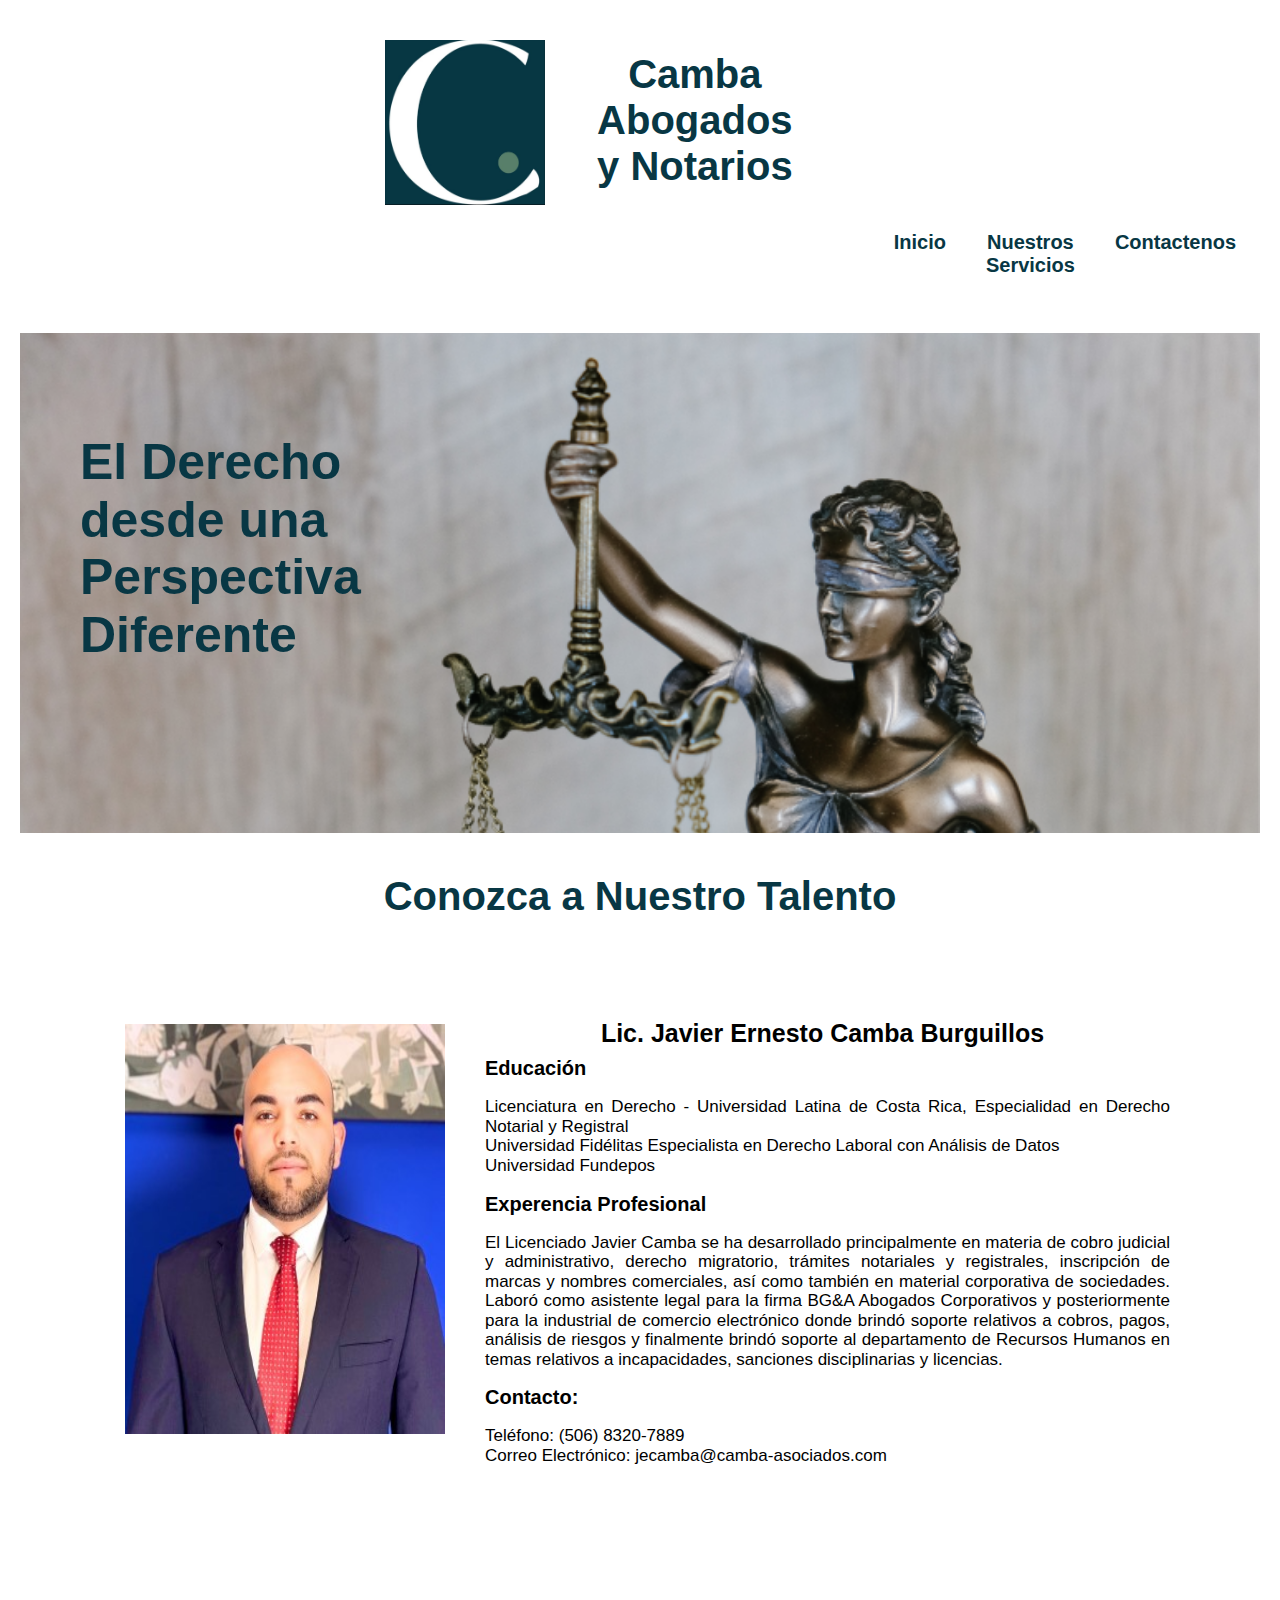
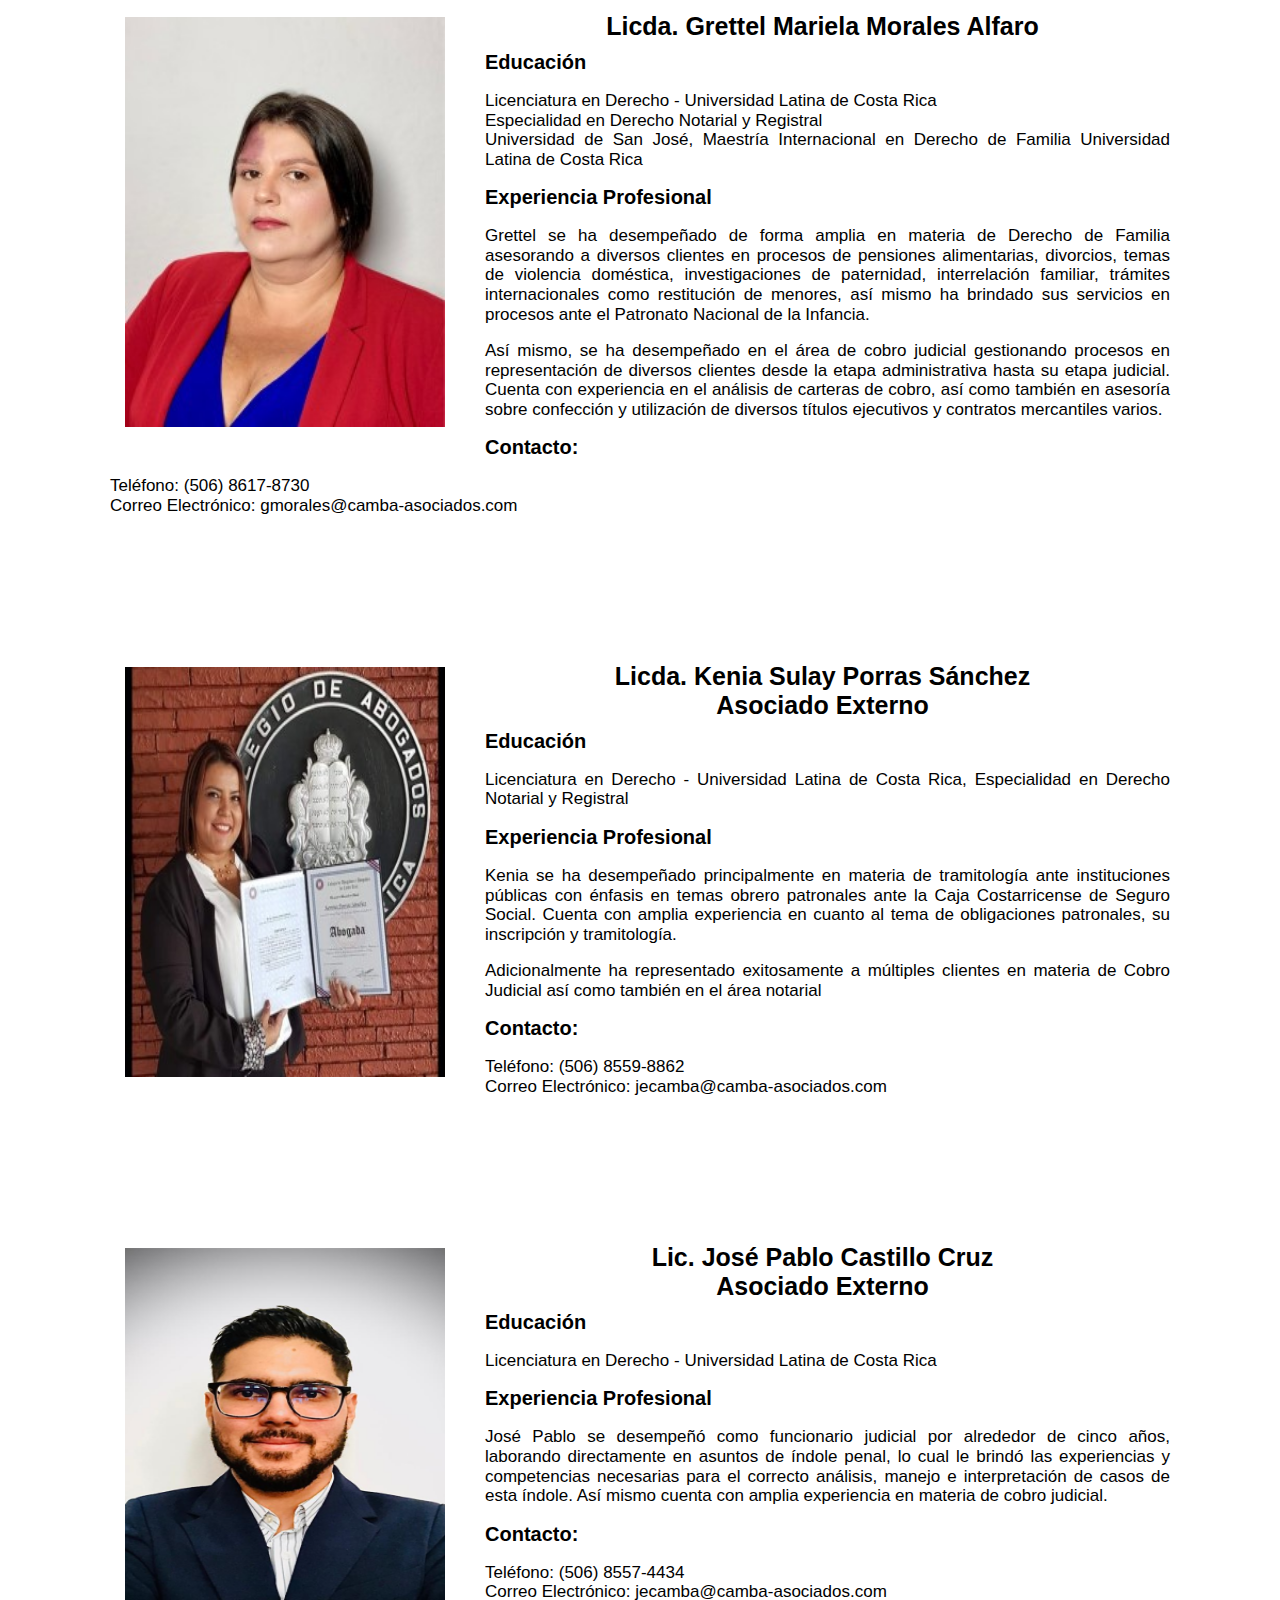
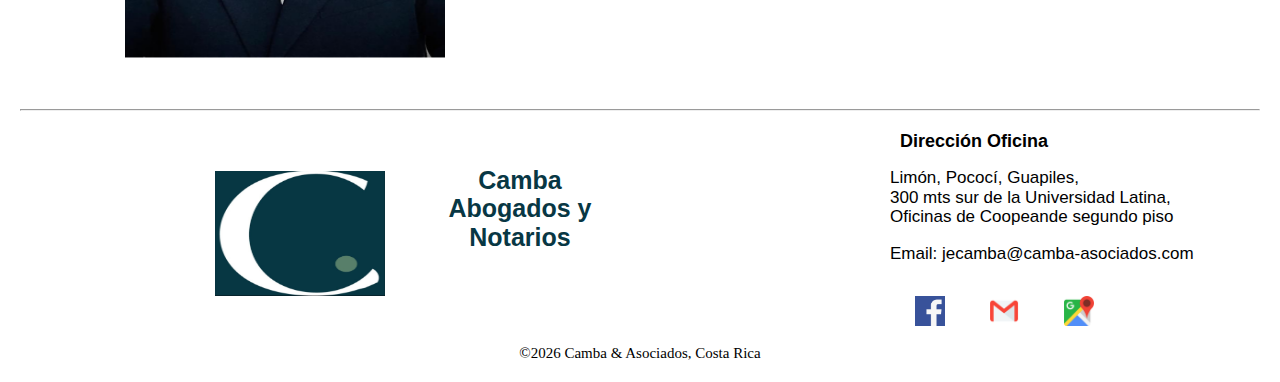
==== commit b18f623c: "update" ====
--- a/index.html
+++ b/index.html
@@ -37,7 +37,7 @@
             <img class="foto" src="images/Lic-Javier.jpg" alt="lic">
             <h4>Lic. Javier Ernesto Camba Burguillos</h4>
             <h5>Educación </h5> 
-            <p>Licenciatura en Derecho - Universidad Latina de Costa Rica, Especialidad en Dereho Notarial y Registral<br>
+            <p>Licenciatura en Derecho - Universidad Latina de Costa Rica, Especialidad en Derecho Notarial y Registral<br>
             Universidad Fidélitas Especialista en Derecho Laboral con Análisis de Datos<br>
             Universidad Fundepos</p>
             <h5> Experencia Profesional</h5>
